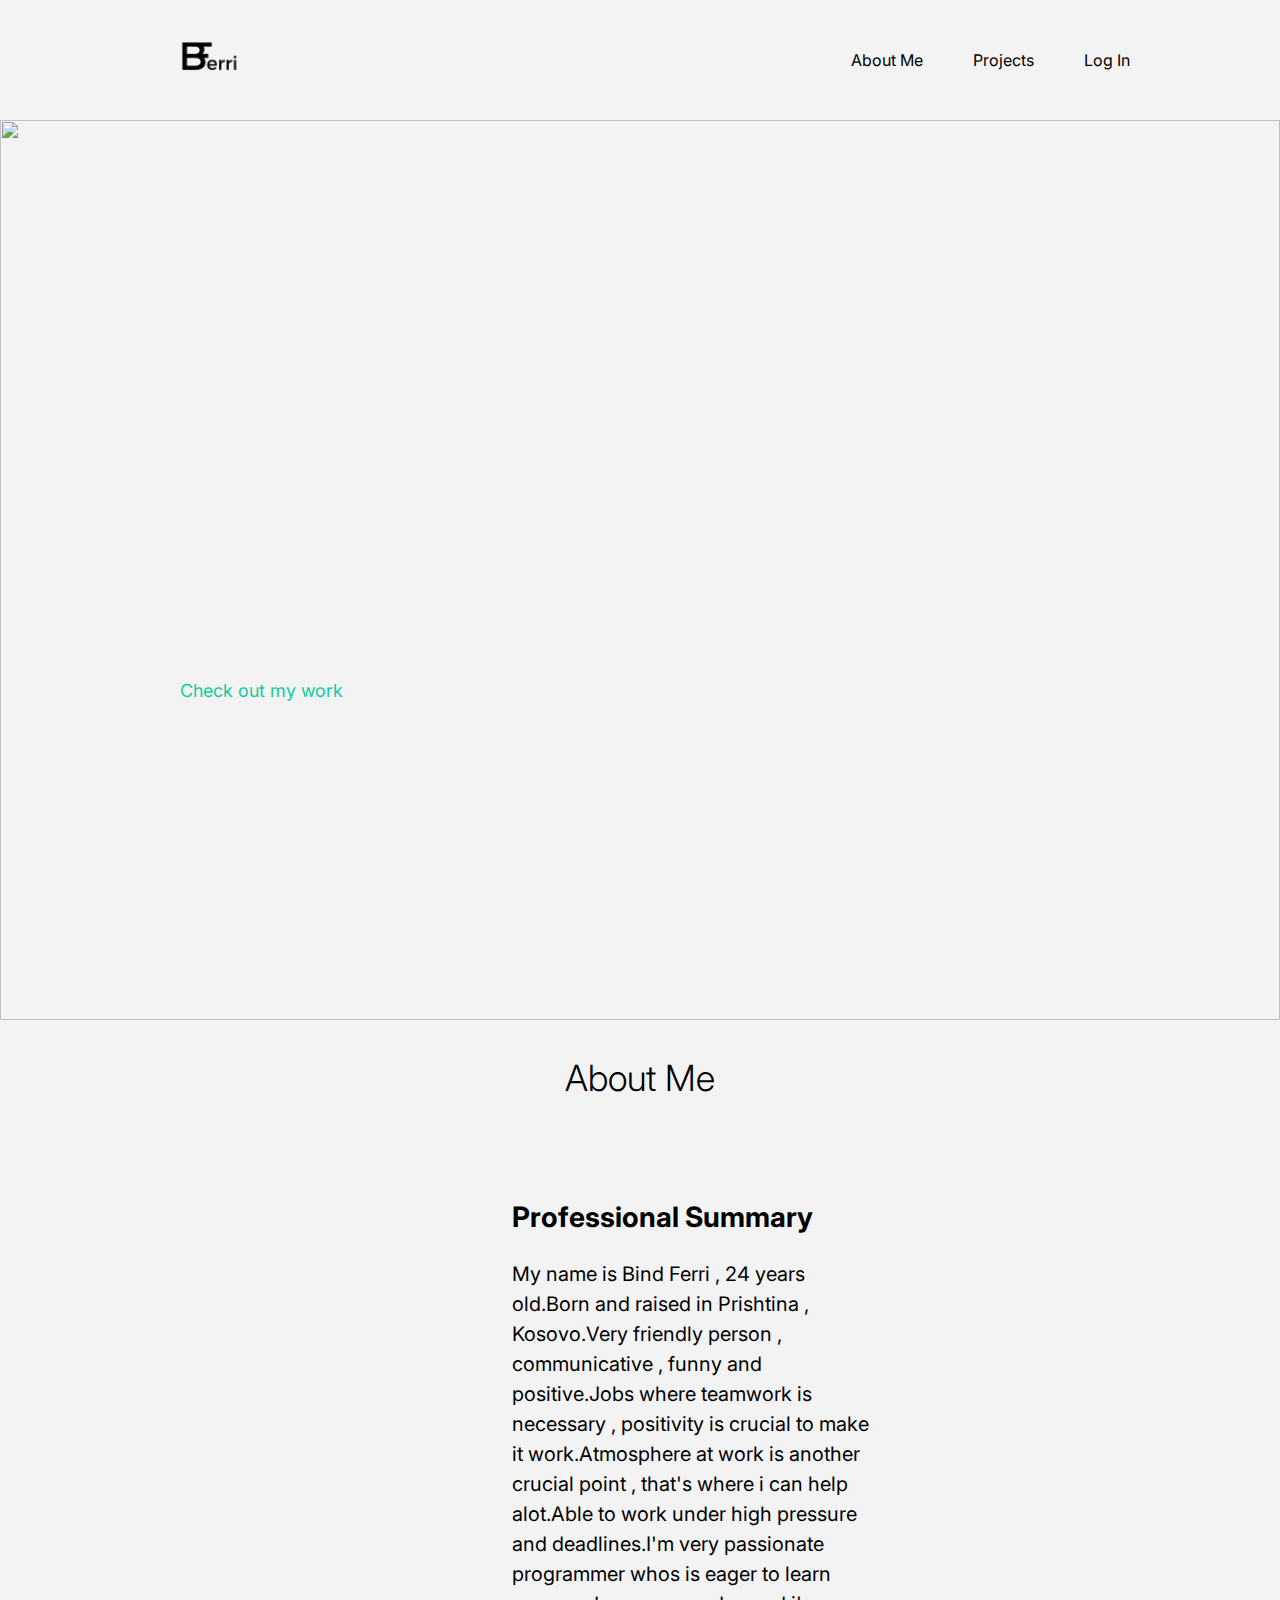
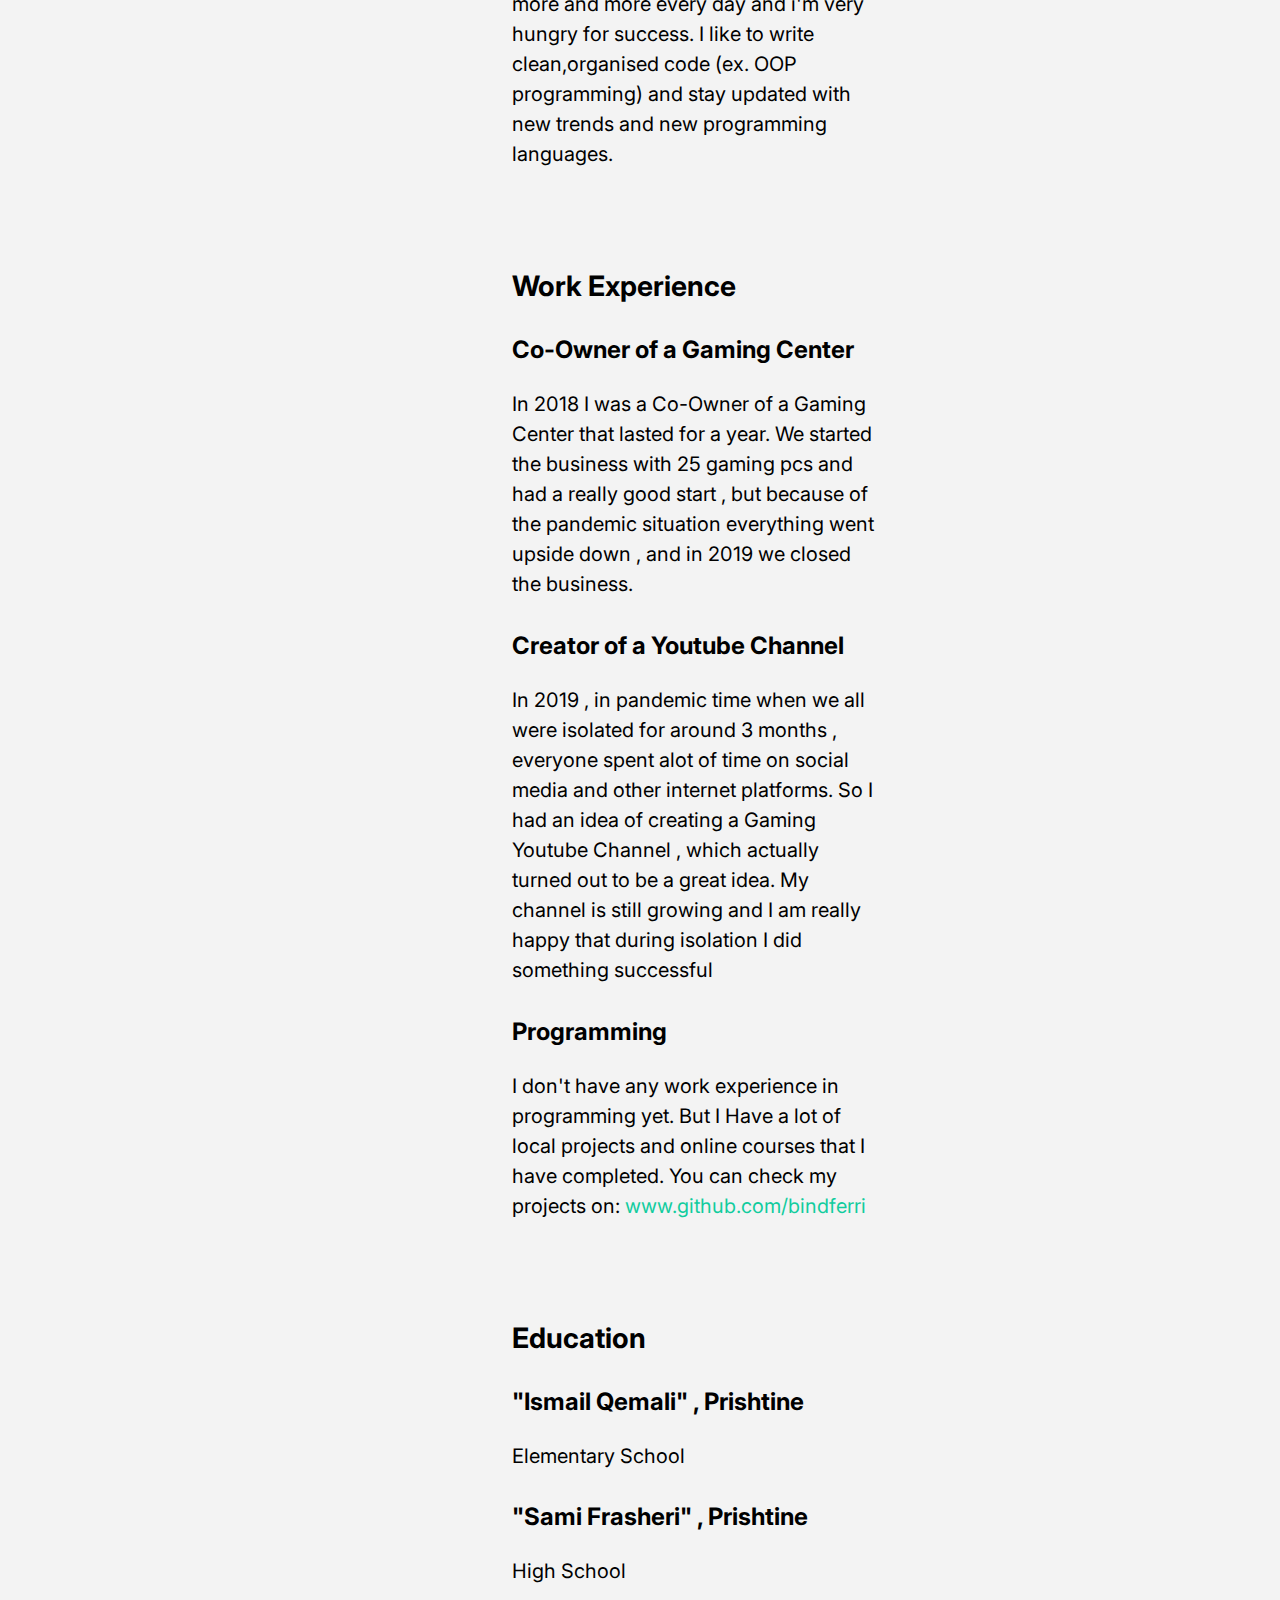
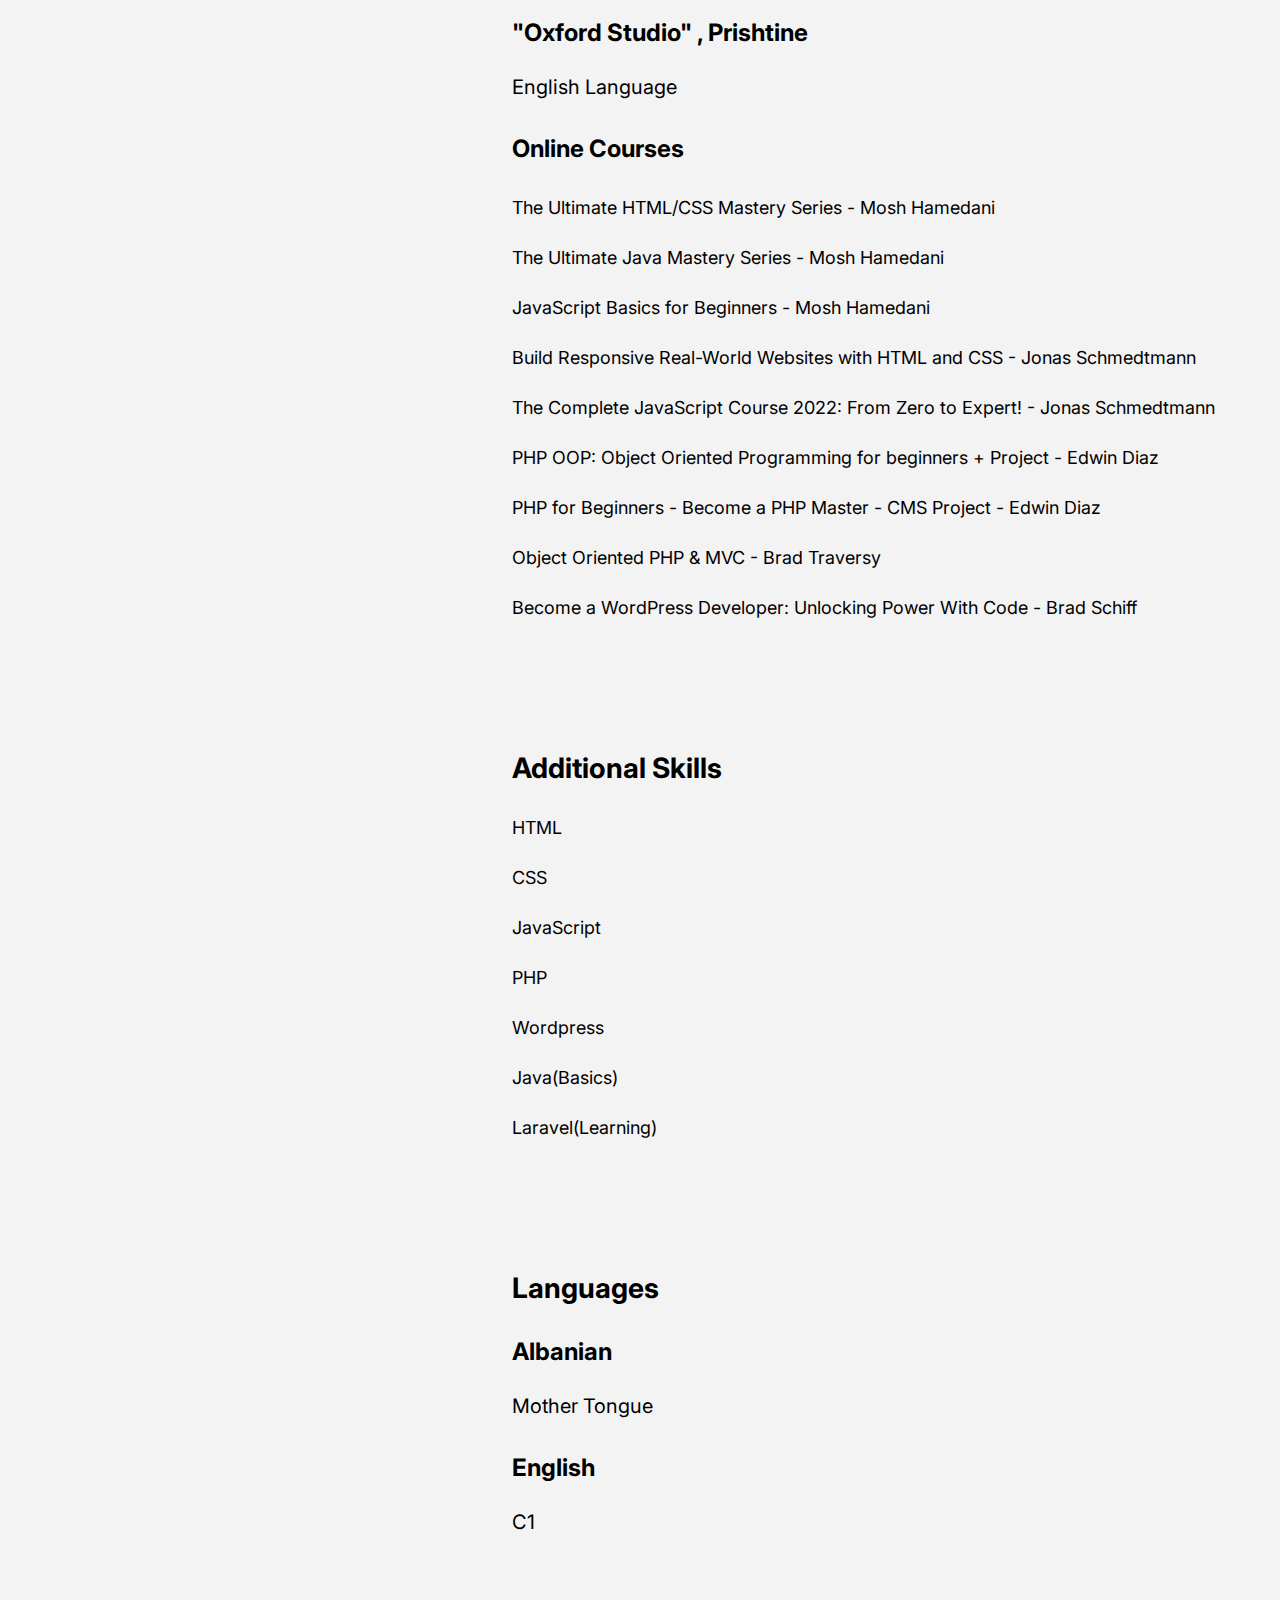
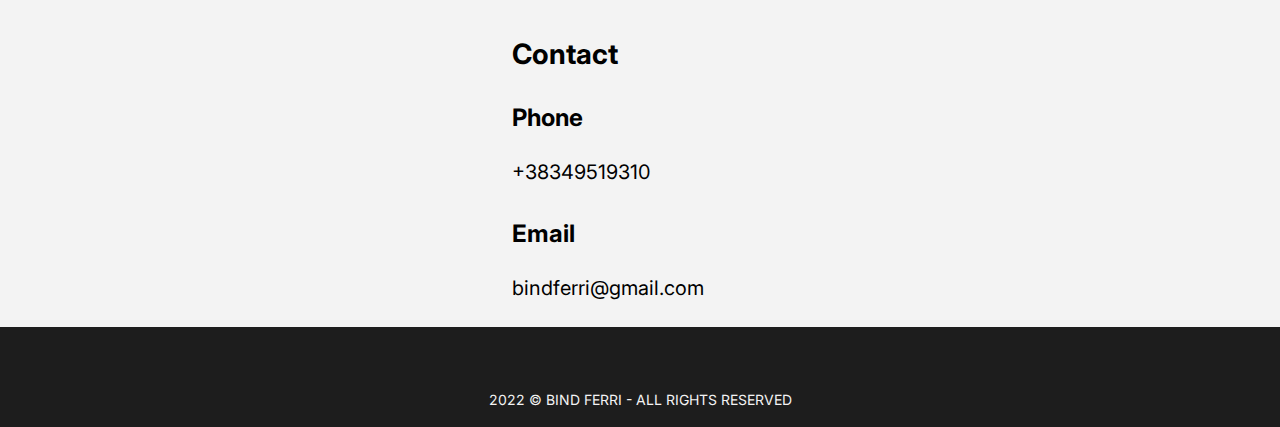
==== index.html @ 343f596b "Footer Commit" ====
<!doctype html>
<html lang="en">
<head>
    <meta charset="UTF-8">
    <meta name="viewport"
          content="width=device-width, user-scalable=no, initial-scale=1.0, maximum-scale=1.0, minimum-scale=1.0">
    <meta http-equiv="X-UA-Compatible" content="ie=edge">
    <title>Bind Ferri - Minimalist Portfolio</title>
    <link href="https://fonts.googleapis.com/css2?family=Inter:wght@400;600;700&display=swap" rel="stylesheet">
    <link rel="stylesheet" href="css/style.css">
</head>
<body>

<header>
    <nav class="navbar">
        <img src="img/logo-2.png" alt="">
        <ul class="navbar__menu">
            <li><a href="#about-me">About Me</a></li>
            <li><a href="">Projects</a></li>
            <li><a href="">Log In</a></li>
        </ul>
    </nav>
</header>

<section class="hero">
    <picture class="hero__picture">
        <source type="image/webp" srcset="img/hero.webp">
        <source type="image/jpg" srcset="img/hero.jpg">
        <img src="img/hero.jpg" alt="">
    </picture>
    <div class="hero__text">
        <h1>Hello! I'm Bind Ferri <br> This is my portfolio</h1>
        <a href="#" class="hero__link">Check out my work</a>
    </div>
</section>

<section class="about-me" id="about-me">
    <h2 class="section__header">About Me</h2>
    <div class="about-me__content">
        <div class="about-me__content--img">
            <img src="img/resume.png" alt="">
        </div>
        <div class="about-me__content--text">
            <h3>Professional Summary</h3>
            <p>My name is Bind Ferri , 24 years old.Born and raised in Prishtina ,
                Kosovo.Very friendly person , communicative , funny and positive.Jobs
                where teamwork is necessary , positivity is crucial to make it
                work.Atmosphere at work is another crucial point , that's where i can help
                alot.Able to work under high pressure and deadlines.I'm very passionate
                programmer whos is eager to learn more and more every day and i'm very
                hungry for success. I like to write clean,organised code (ex. OOP
                programming) and stay updated with new trends and new programming
                languages.</p>
        </div>
    </div>

    <div class="about-me__content">
        <div class="about-me__content--img">
            <img src="img/briefcase.png" alt="">
        </div>
        <div class="about-me__content--text">
            <h3>Work Experience</h3>
            <h4>Co-Owner of a Gaming Center</h4>
            <p>
                In 2018 I was a Co-Owner of a Gaming Center that lasted for a year.
                We started the business with 25 gaming pcs and had a really good start ,
                but because of the pandemic situation everything went upside down , and
                in 2019 we closed the business.
            </p>
            <h4>Creator of a Youtube Channel</h4>
            <p>
                In 2019 , in pandemic time when we all were isolated for around 3 months ,
                everyone spent alot of time on social media and other internet platforms. So
                I had an idea of creating a Gaming Youtube Channel , which actually turned
                out to be a great idea. My channel is still growing and I am really happy that
                during isolation I did something successful
                </p>
            <h4>Programming</h4>
            <p>
                I don't have any work experience in programming yet. But I Have a lot of
                local projects and online courses that I have completed.
                You can check my projects on: <a href="https://github.com/bindferri" target="_blank"><span class="github">www.github.com/bindferri</span></a></p>
        </div>
    </div>

    <div class="about-me__content">
        <div class="about-me__content--img">
            <img src="img/graduation-cap.png" alt="">
        </div>
        <div class="about-me__content--text">
            <h3>Education</h3>
            <h4>"Ismail Qemali" , Prishtine</h4>
            <p>
                Elementary School
            </p>
            <h4>"Sami Frasheri" , Prishtine</h4>
            <p>
                High School
                </p>
            <h4>"Oxford Studio" , Prishtine</h4>
            <p>
                English Language</p>
            <h4>Online Courses</h4>
            <ul class="about-me__content--list">
                <li>The Ultimate HTML/CSS Mastery Series - Mosh Hamedani</li>
                <li>The Ultimate Java Mastery Series - Mosh Hamedani</li>
                <li>JavaScript Basics for Beginners - Mosh Hamedani</li>
                <li>Build Responsive Real-World Websites with HTML and CSS - Jonas
                Schmedtmann</li>
                <li>The Complete JavaScript Course 2022: From Zero to Expert! - Jonas
                Schmedtmann</li>
                <li>PHP OOP: Object Oriented Programming for beginners + Project - Edwin
                Diaz</li>
                <li>PHP for Beginners - Become a PHP Master - CMS Project - Edwin Diaz</li>
                <li>Object Oriented PHP & MVC - Brad Traversy</li>
                <li>Become a WordPress Developer: Unlocking Power With Code - Brad Schiff</li>
            </ul>
        </div>
    </div>

    <div class="about-me__content">
        <div class="about-me__content--img">
            <img src="img/skill.png" alt="">
        </div>
        <div class="about-me__content--text">
            <h3>Additional Skills</h3>
            <ul class="about-me__content--list">
                <li>HTML</li>
                <li>CSS</li>
                <li>JavaScript</li>
                <li>PHP</li>
                <li>Wordpress</li>
                <li>Java(Basics)</li>
                <li>Laravel(Learning)</li>
            </ul>
        </div>
    </div>

    <div class="about-me__content">
        <div class="about-me__content--img">
            <img src="img/language.png" alt="">
        </div>
        <div class="about-me__content--text">
            <h3>Languages</h3>
            <h4>Albanian</h4>
            <p>Mother Tongue</p>
            <h4>English</h4>
            <p>C1</p>
        </div>
    </div>

    <div class="about-me__content">
        <div class="about-me__content--img">
            <img src="img/contact-mail.png" alt="">
        </div>
        <div class="about-me__content--text">
            <h3>Contact</h3>
            <h4>Phone</h4>
            <p>+38349519310</p>
            <h4>Email</h4>
            <p>bindferri@gmail.com</p>
        </div>
    </div>
</section>

<footer class="footer">
    <div class="footer__social-media">
        <ul class="navbar__menu center">
            <li><a href="https://www.facebook.com/brindiii/"><img src="img/facebook.png" alt=""></a></li>
            <li><a href="https://www.instagram.com/bindferri/"><img src="img/instagram.png" alt=""></a></li>
            <li><a href="https://github.com/bindferri"><img src="img/github.png" alt=""></a></li>
        </ul>
    </div>
    <div>
        <p class="footer__content">2022 &copy; BIND FERRI - ALL RIGHTS RESERVED</p>
    </div>
</footer>

</body>
</html>
---- css/style.css ----
html{
    font-size: 10px;
    scroll-behavior: smooth;
}

* , *::after , *::before{
    box-sizing: border-box;
}

body{
    font-family: Inter , Arial, Helvetica, sans-serif;
    font-size: 2.4rem;
    margin: 0;
    background-color: #f3f3f3;
}

a{
    text-decoration: none;
    color: #000;
}

/* NAVBAR */
.navbar{
    display: flex;
    flex-wrap: wrap;
    justify-content: space-between;
    padding: 0 15rem;
}

.navbar__menu{
    display: flex;
    list-style: none;
    align-self: center;
}

.navbar__menu li{
    margin-left: 5rem;
    color: black;
    font-size: 1.6rem;
    /*background-color: red;*/
}

.navbar__menu li:hover{
    transform: translateY(-0.3rem);
    transition: transform 0.5s;
}

.navbar > img{
    height: 12rem;
}

/* HERO */

.hero__picture > img{
    height: 100vh;
    width: 100%;
}

.hero__text{
    position: absolute;
    top: 50rem;
    left: 18rem;
    line-height: 5rem;
    color: #f3f3f3;
}

.hero__link{
    color: rgb(17, 204, 158);
    font-size: 1.8rem;
}

.hero__link:hover{
    border-bottom: 1px rgb(17, 204, 158) solid;
}

/* About Me */

.section__header{
    display: flex;
    justify-content: center;
    font-weight: 300;
}

.about-me__content{
    margin-top: 10rem;
    display: grid;
    grid-template-columns: 40% 60%;
}

.about-me__content--img{
    padding-left: 25rem;
    margin-top: 9rem;
}

.about-me__content--text > p{
    margin: 2.5rem 40rem 0 0;
    font-size: 2rem;
    line-height: 3rem;
}

.about-me__content--text > h3{
    margin: 0;
}

.about-me__content--text > h4{
    margin-bottom: 2rem;
}

.github{
    color: rgb(17, 204, 158);
}

.github:hover{
    color: rgb(17, 204, 158);
}

.about-me__content--list{
    list-style: none;
    padding: 0;
    font-size: 1.8rem;
    line-height: 5rem;
}

.footer{
    height: 10rem;
    background-color: rgb(29, 29, 29) ;
}

.footer__content{
    color: #f3f3f3;
    font-size: 1.4rem;
    display: flex;
    justify-content: center;
    align-items: center;
}

.center{
    justify-content: center;
    padding-left: 0;
}

.center > li{
    margin: 0;
    padding: 1rem;
}
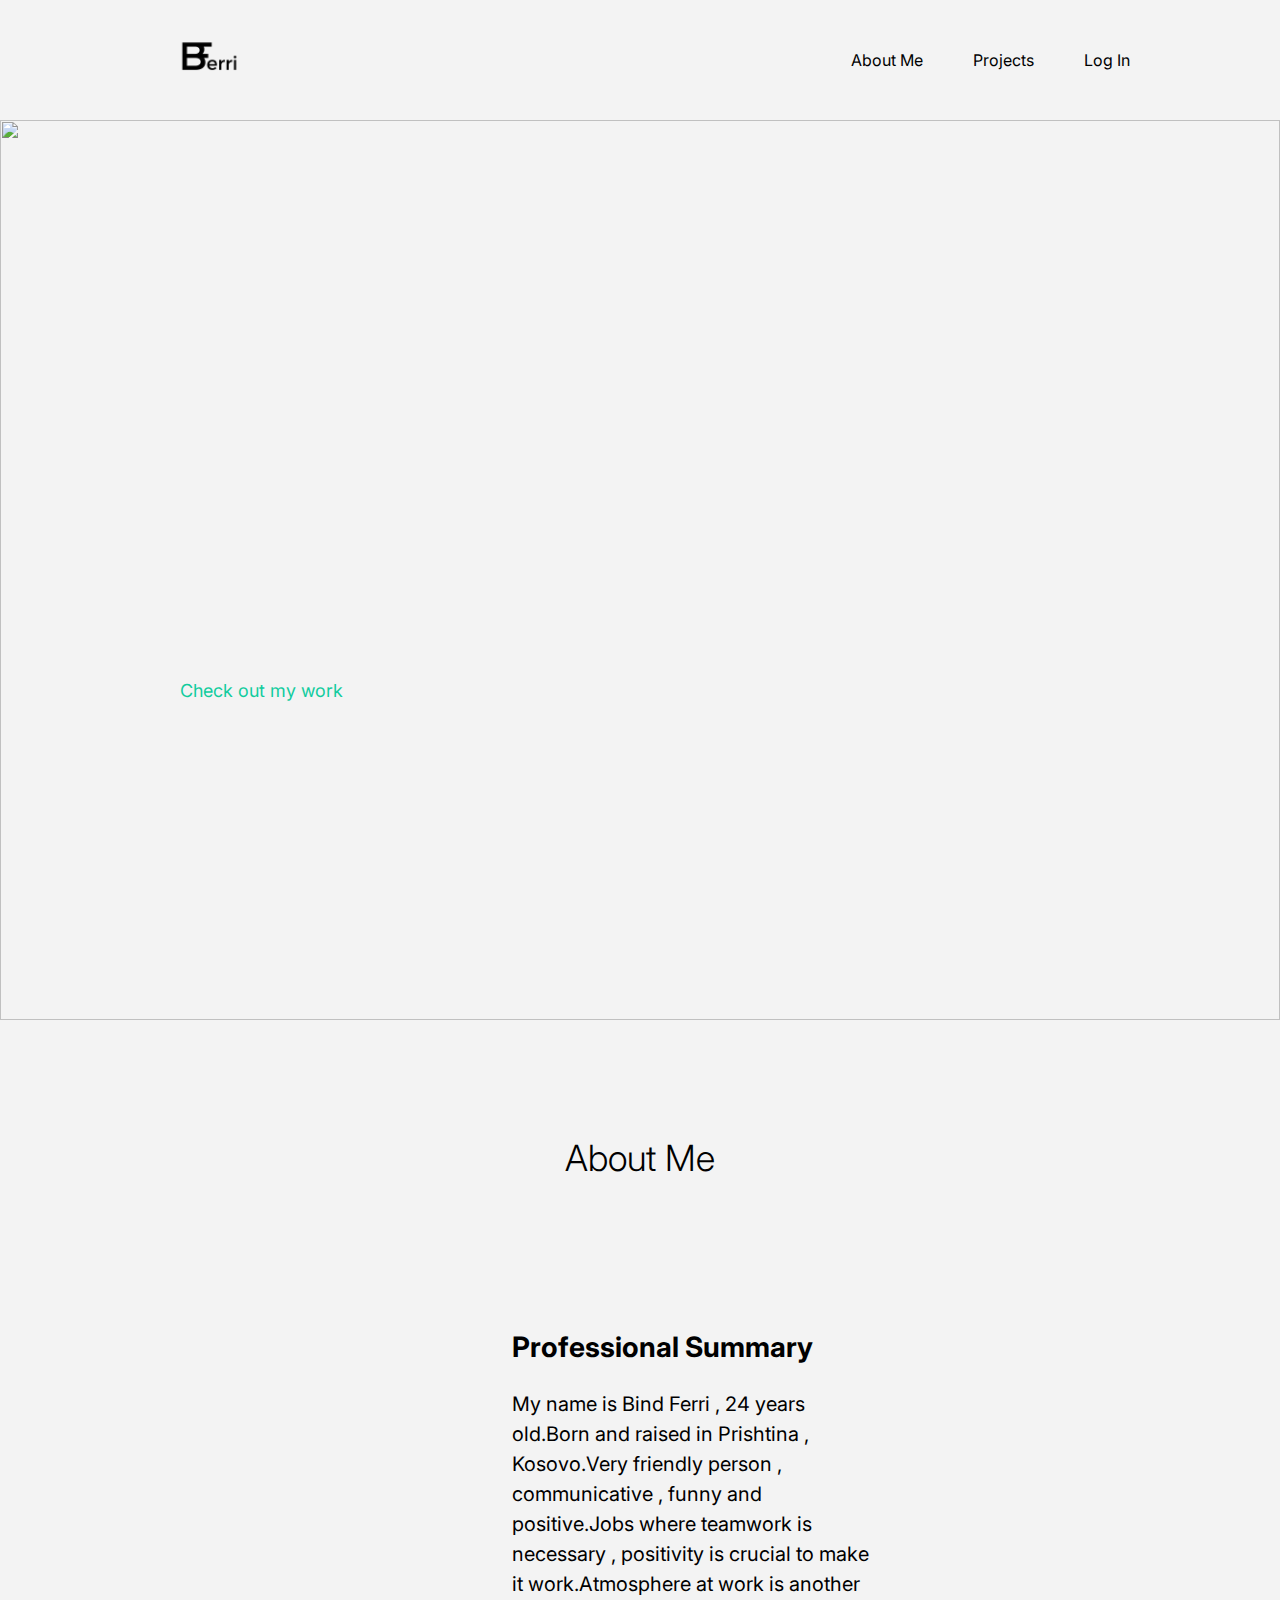
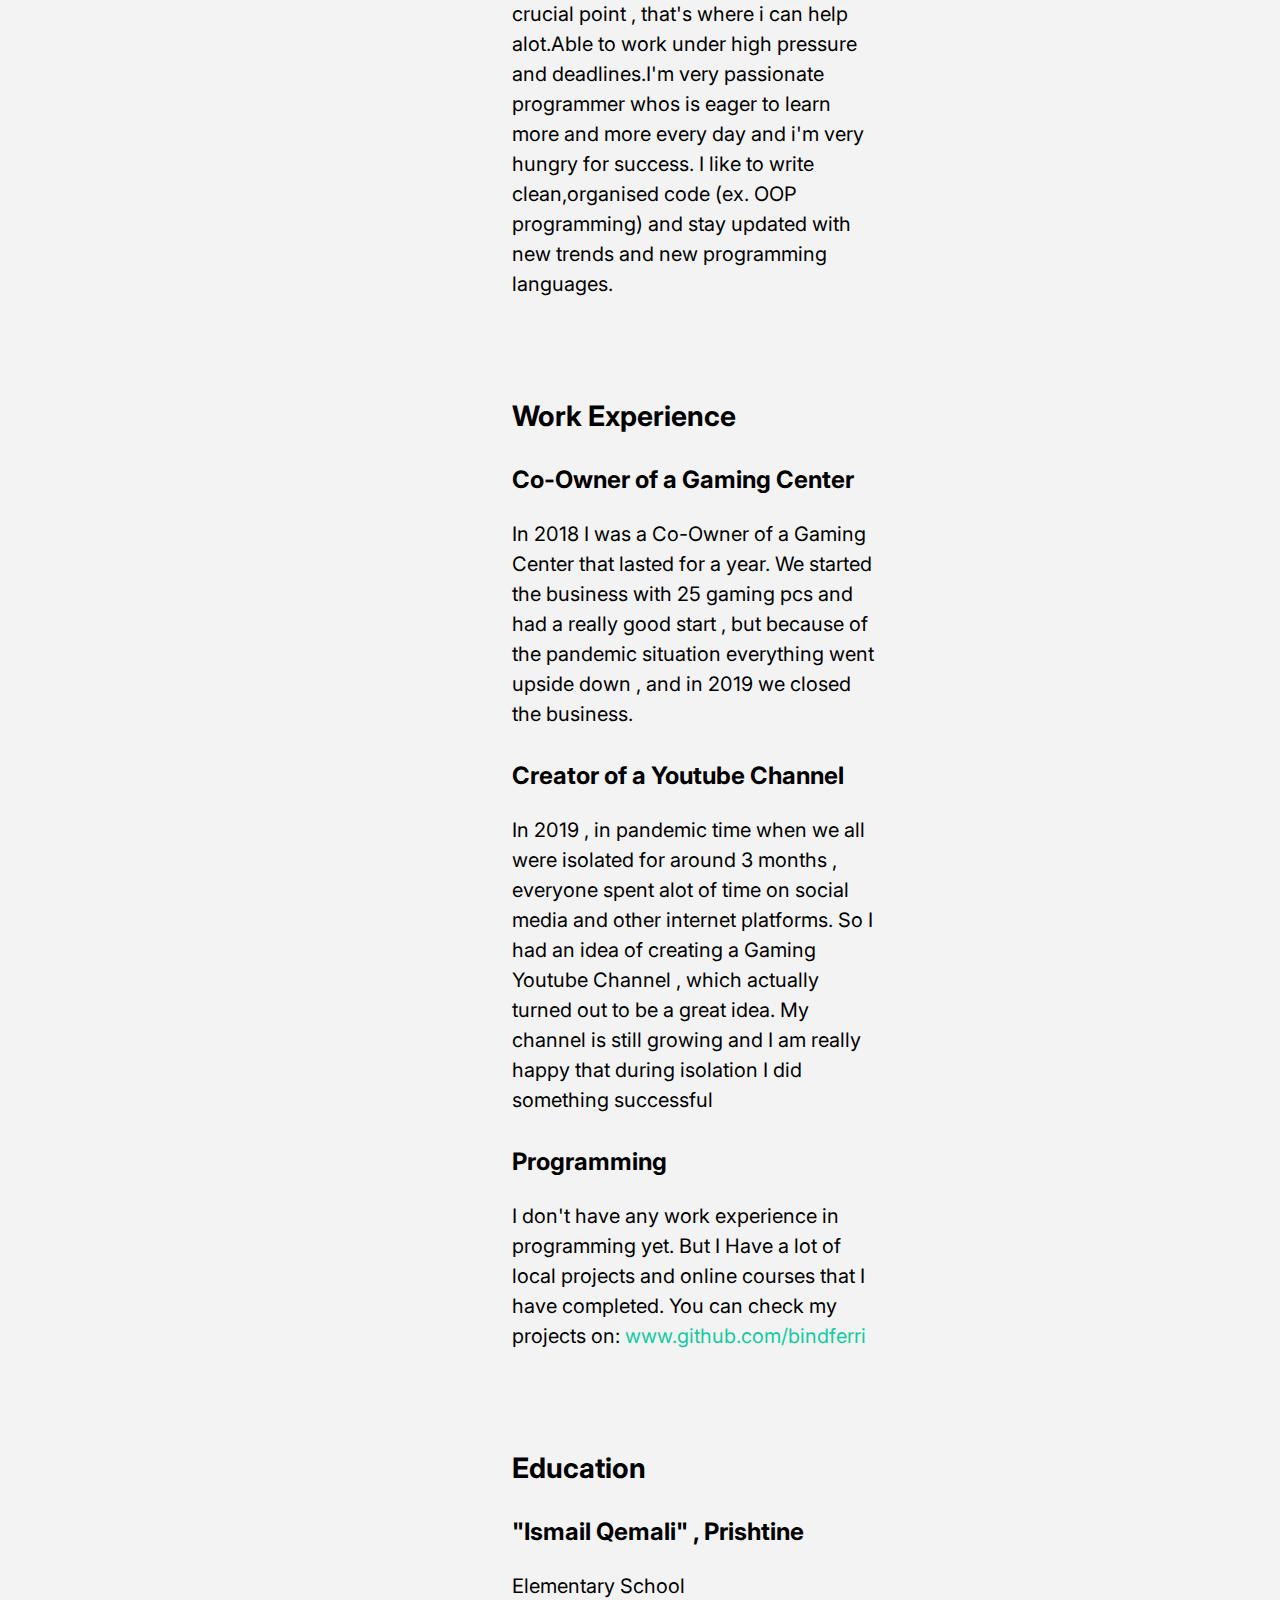
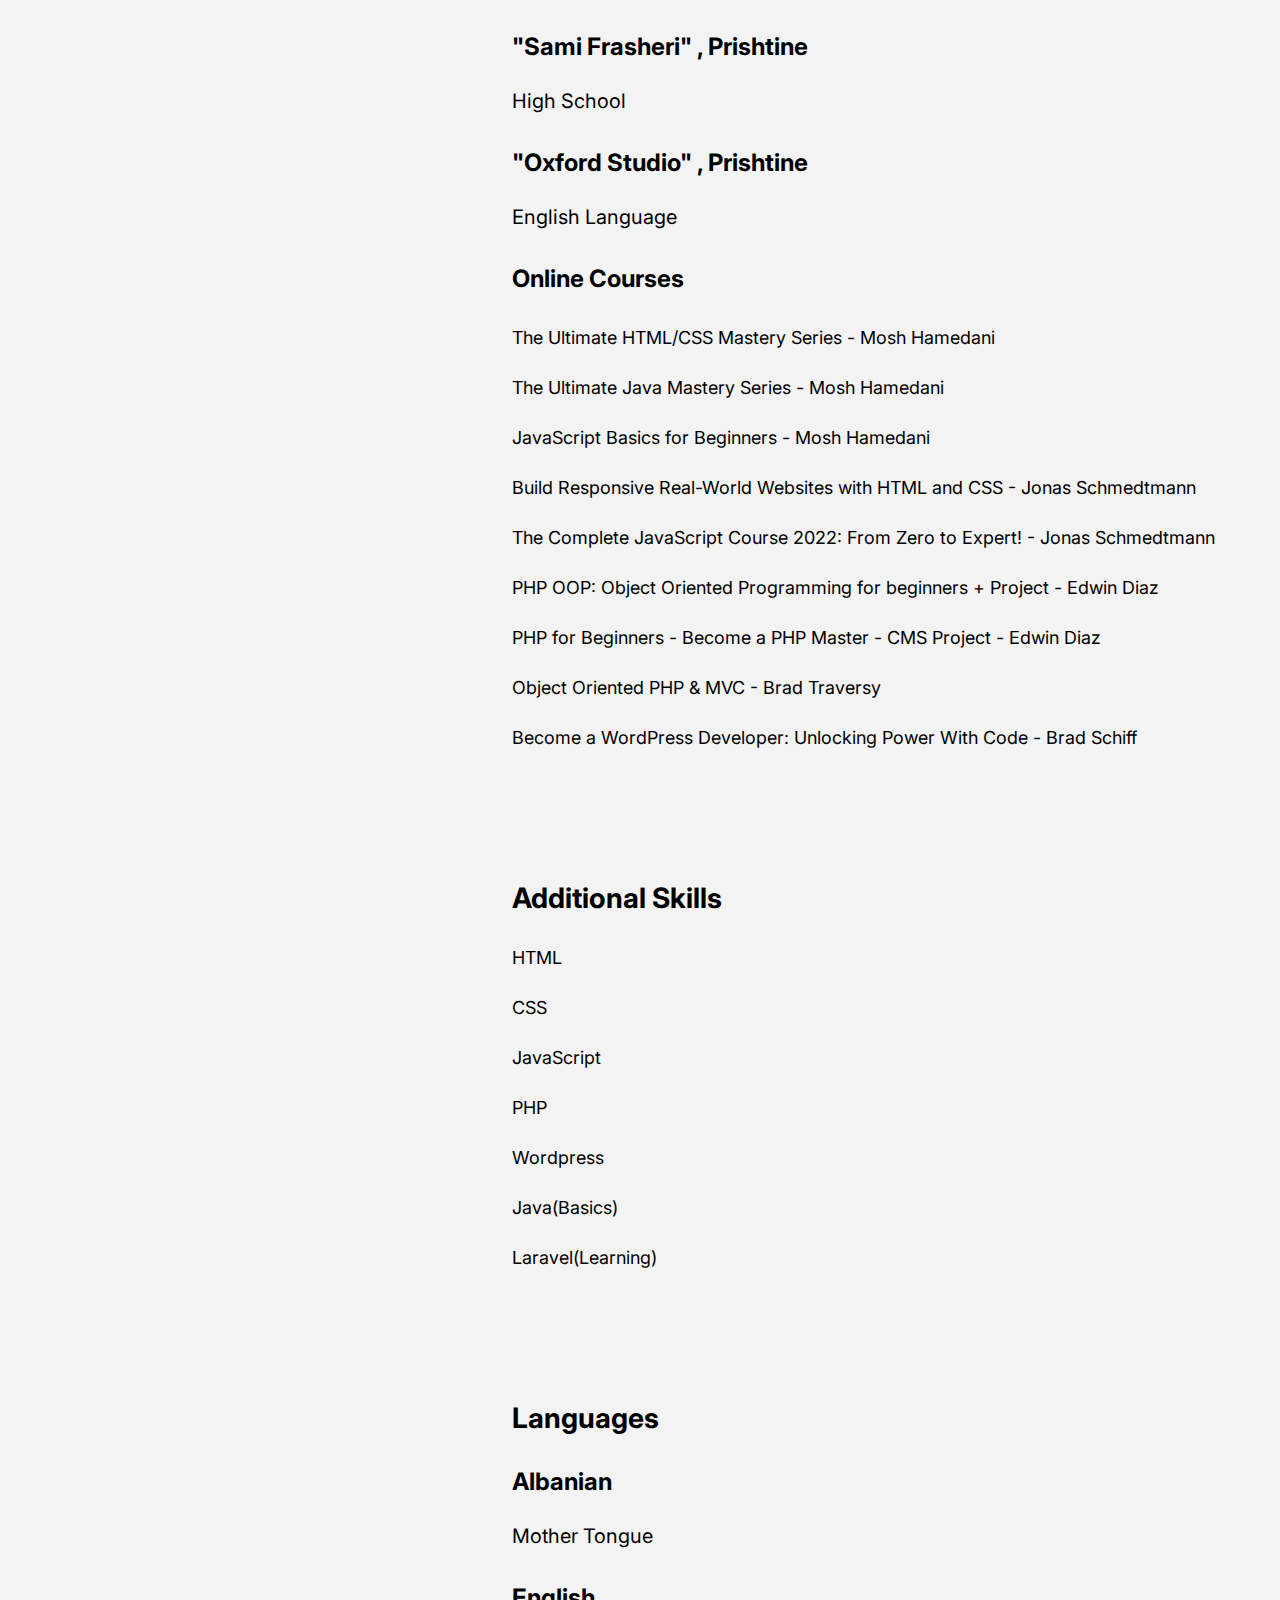
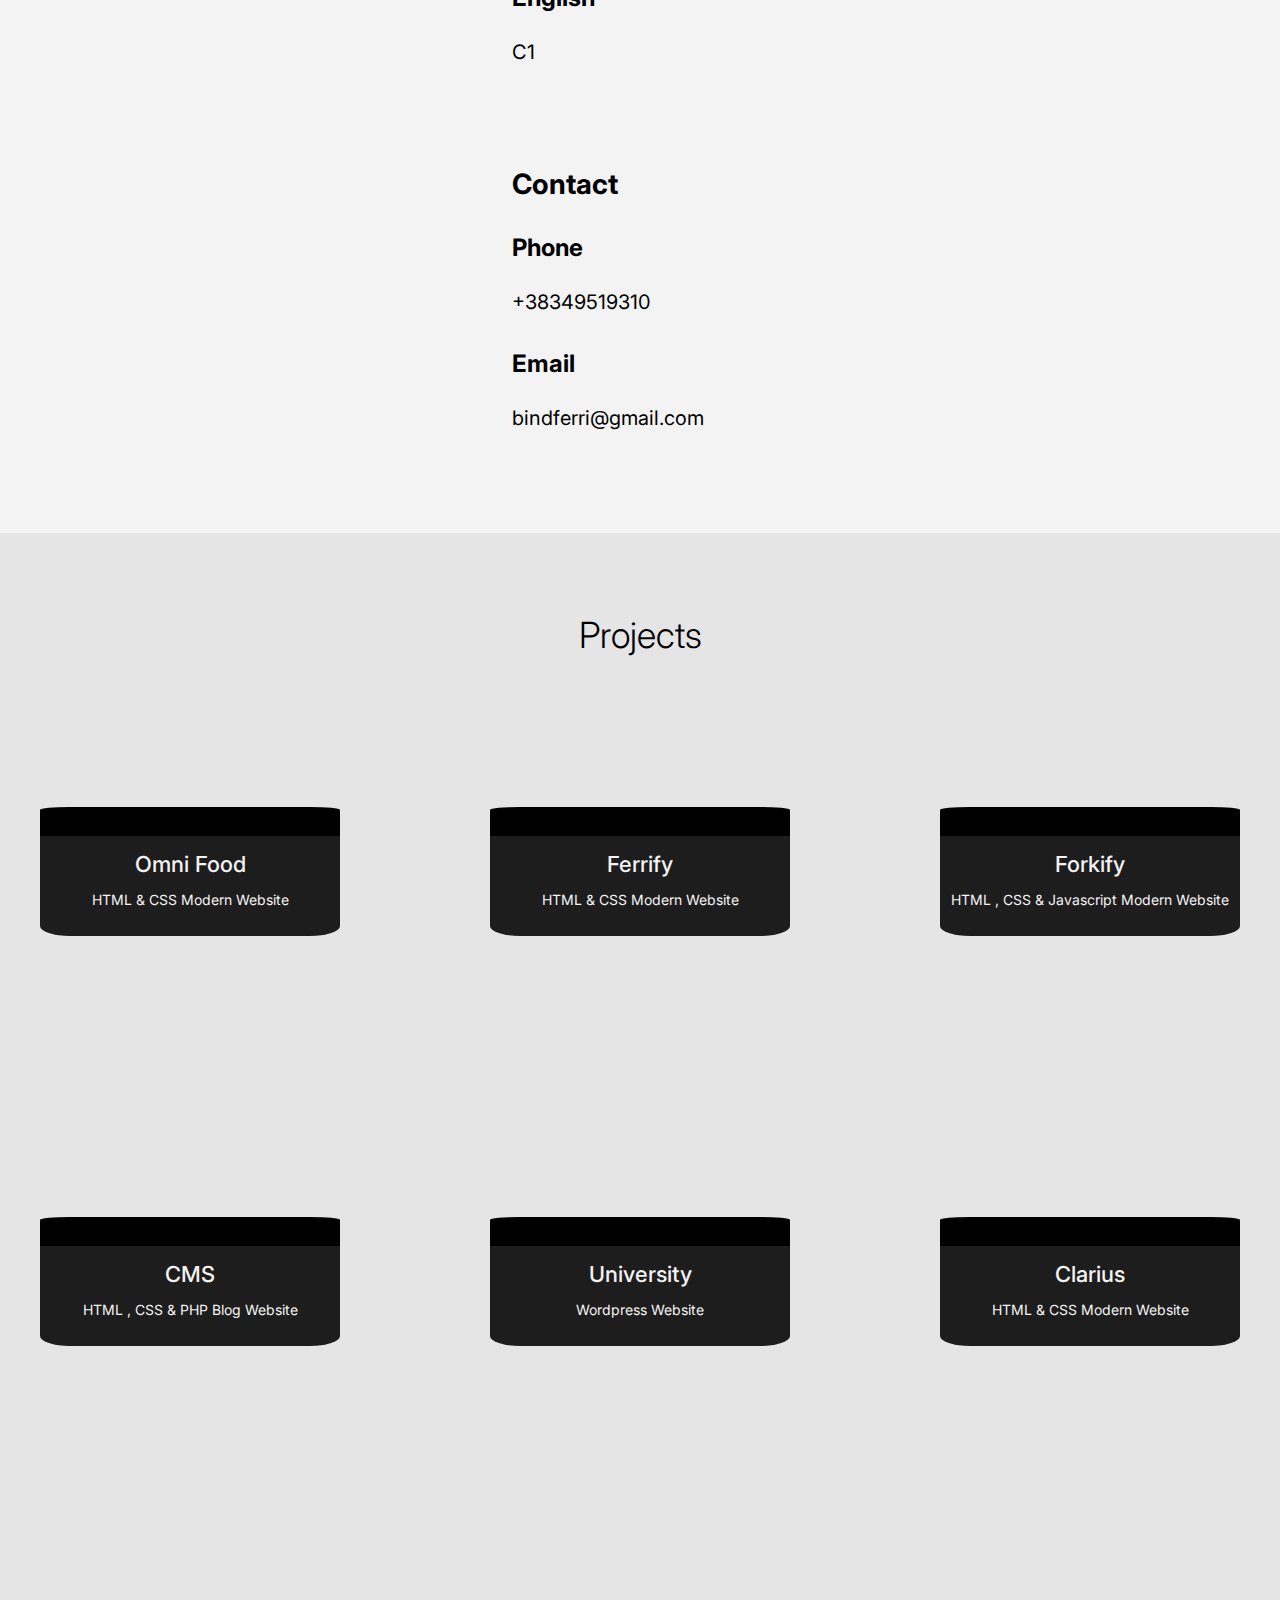
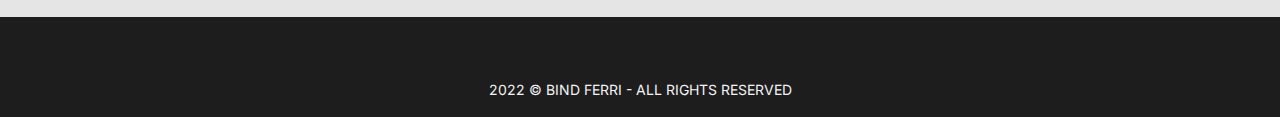
==== commit 2cc6e571: "Projects Section Commit" ====
--- a/index.html
+++ b/index.html
@@ -16,7 +16,7 @@
         <img src="img/logo-2.png" alt="">
         <ul class="navbar__menu">
             <li><a href="#about-me">About Me</a></li>
-            <li><a href="">Projects</a></li>
+            <li><a href="#projects">Projects</a></li>
             <li><a href="">Log In</a></li>
         </ul>
     </nav>
@@ -30,7 +30,7 @@
     </picture>
     <div class="hero__text">
         <h1>Hello! I'm Bind Ferri <br> This is my portfolio</h1>
-        <a href="#" class="hero__link">Check out my work</a>
+        <a href="#projects" class="hero__link">Check out my work</a>
     </div>
 </section>
 
@@ -163,6 +163,69 @@
     </div>
 </section>
 
+<section class="projects" id="projects">
+    <h2 class="section__header">Projects</h2>
+    <div class="projects__content">
+    <div class="card">
+        <div class="card__img">
+            <img src="img/logo-white.png" alt="">
+        </div>
+        <div class="card__excerpt">
+            <h4><a href="#">Omni Food</a></h4>
+            <p>HTML & CSS Modern Website</p>
+        </div>
+    </div>
+    <div class="card">
+        <div class="card__img">
+            <img src="img/logo-ferrify.svg" alt="">
+        </div>
+        <div class="card__excerpt">
+            <h4><a href="#">Ferrify</a></h4>
+            <p>HTML & CSS Modern Website</p>
+        </div>
+    </div>
+    <div class="card">
+        <div class="card__img">
+            <img src="img/favicon.png" alt="">
+        </div>
+        <div class="card__excerpt">
+            <h4><a href="#">Forkify</a></h4>
+            <p>HTML , CSS & Javascript Modern Website</p>
+        </div>
+    </div>
+
+    </div>
+    <div class="projects__content">
+    <div class="card">
+        <div class="card__img">
+            <img src="img/php.png" alt="">
+        </div>
+        <div class="card__excerpt">
+            <h4><a href="#">CMS</a></h4>
+            <p>HTML , CSS & PHP Blog Website</p>
+        </div>
+    </div>
+    <div class="card">
+        <div class="card__img">
+            <img src="img/wordpress.png" alt="">
+        </div>
+        <div class="card__excerpt">
+            <h4><a href="#">University</a></h4>
+            <p>Wordpress Website</p>
+        </div>
+    </div>
+    <div class="card">
+        <div class="card__img">
+            <img src="img/Text.png" alt="">
+        </div>
+        <div class="card__excerpt">
+            <h4><a href="#">Clarius</a></h4>
+            <p>HTML & CSS Modern Website</p>
+        </div>
+    </div>
+    </div>
+</section>
+
 <footer class="footer">
     <div class="footer__social-media">
         <ul class="navbar__menu center">
--- a/css/style.css
+++ b/css/style.css
@@ -121,6 +121,8 @@
     line-height: 5rem;
 }
 
+/* Footer */
+
 .footer{
     height: 10rem;
     background-color: rgb(29, 29, 29) ;
@@ -137,9 +139,74 @@
 .center{
     justify-content: center;
     padding-left: 0;
+    margin-top: 0;
 }
 
 .center > li{
     margin: 0;
     padding: 1rem;
 }
+
+/* PROJECTS */
+
+.projects{
+    margin-top: 10rem;
+
+    background-color: rgb(229, 229, 229);
+}
+
+.section__header{
+    padding-top: 8rem;
+    margin-bottom: 15rem;
+}
+
+.projects__content{
+    margin-top: 1rem;
+    display: grid;
+    grid-template-columns: auto auto auto;
+    justify-content: center;
+    grid-gap: 15rem;
+}
+
+.card{
+    height: 30rem;
+    width: 30rem;
+    margin-bottom: 10rem;
+}
+
+.card__img{
+    text-align: center;
+    background-color: #000000;
+    border-top-left-radius: 10%;
+    border-top-right-radius: 10%;
+}
+
+.card__img > img{
+    height: 20rem;
+    max-width: 100%;
+}
+
+.card__excerpt{
+    text-align: center;
+}
+
+.card__excerpt{
+    border-bottom-left-radius: 10%;
+    border-bottom-right-radius: 10%;
+    height: 10rem;
+    background-color: rgb(29, 29, 29);
+}
+
+.card__excerpt > h4,.card__excerpt a{
+    margin: 0;
+    font-weight: 500;
+    font-size: 2.2rem;
+    color: #f3f3f3;
+    padding-top: 1.5rem;
+}
+
+.card__excerpt p{
+    color: #f3f3f3;
+    font-size: 1.4rem;
+}
+
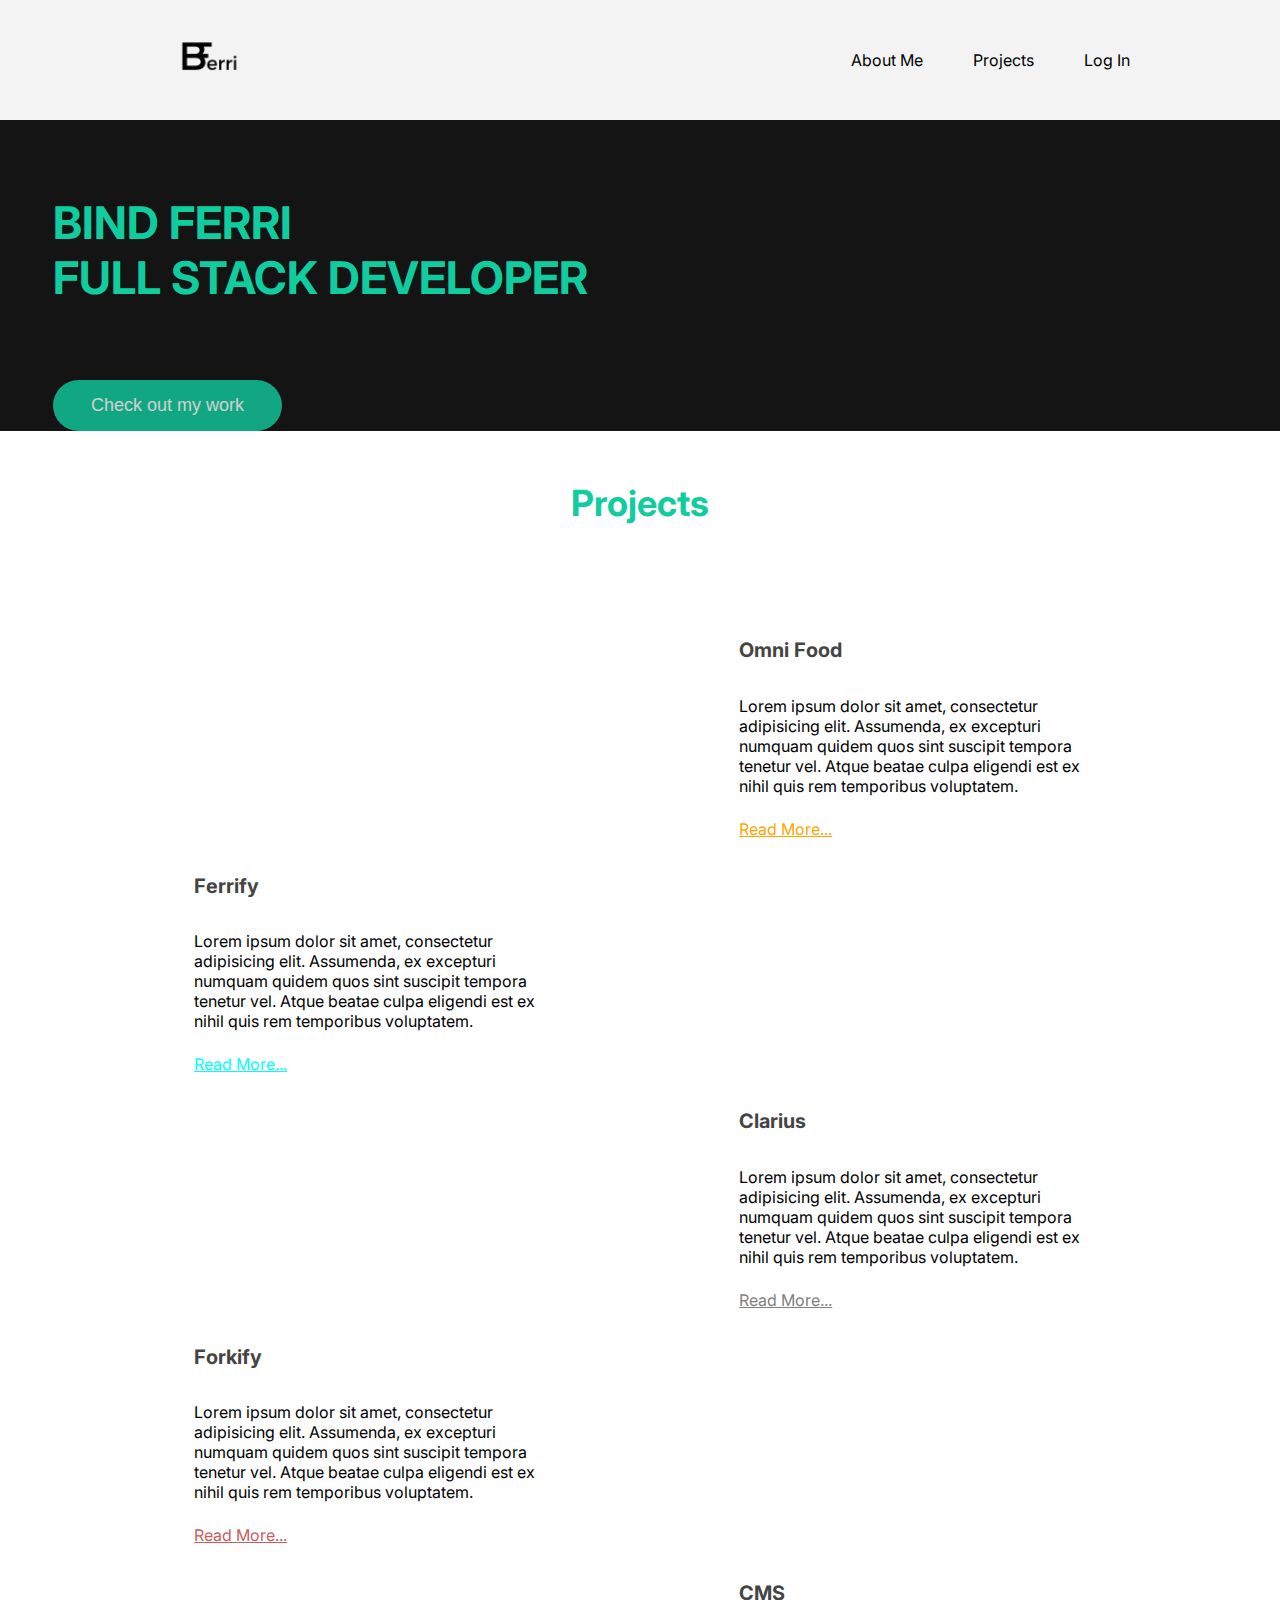
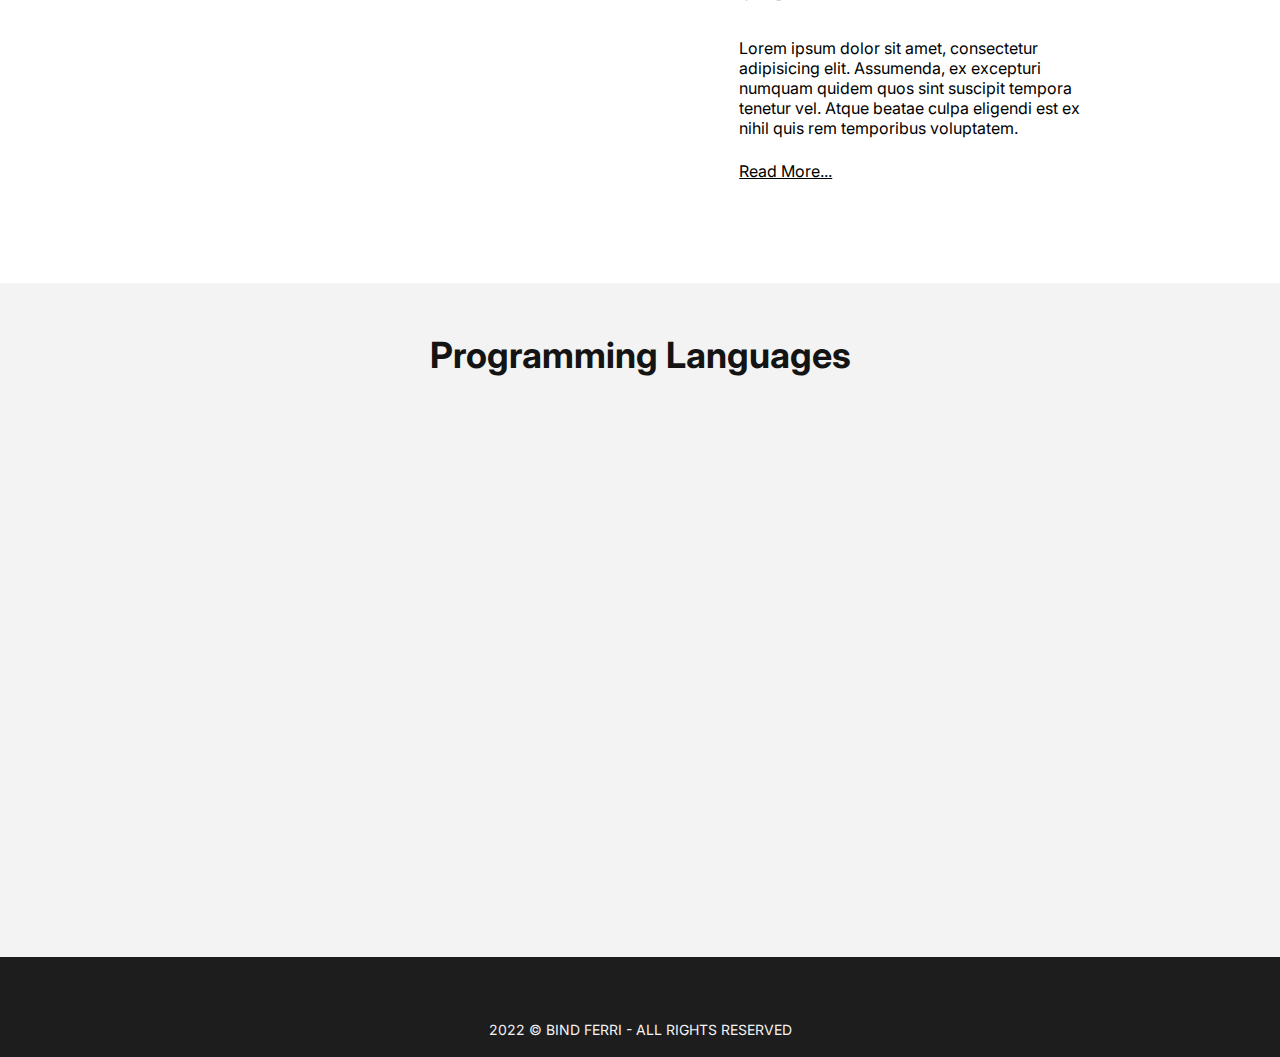
==== commit cc872753: "Improvements in Hero and sections" ====
--- a/index.html
+++ b/index.html
@@ -17,214 +17,88 @@
         <ul class="navbar__menu">
             <li><a href="#about-me">About Me</a></li>
             <li><a href="#projects">Projects</a></li>
-            <li><a href="">Log In</a></li>
+            <li><a class="open-overlay" href="">Log In</a></li>
         </ul>
     </nav>
 </header>
 
+
 <section class="hero">
+    <div class="hero__text">
+        <h5 class="hero__text--heading">BIND FERRI <br> FULL STACK DEVELOPER</h5>
+        <a href="#projects"><button class="btn hero__link">Check out my work</button></a>
+    </div>
     <picture class="hero__picture">
-        <source type="image/webp" srcset="img/hero.webp">
-        <source type="image/jpg" srcset="img/hero.jpg">
-        <img src="img/hero.jpg" alt="">
+        <!--        <source type="image/webp" srcset="img/hero.webp">-->
+        <!--        <source type="image/jpg" srcset="img/hero.jpg">-->
+        <img class="hero__img" src="img/bindferritransparent.png" alt="">
     </picture>
-    <div class="hero__text">
-        <h1>Hello! I'm Bind Ferri <br> This is my portfolio</h1>
-        <a href="#projects" class="hero__link">Check out my work</a>
+</section>
+
+<section class="projects1" id="projects">
+    <h2 class="projects1__header">Projects</h2>
+    <div class="projects2">
+    <img class="projects2__img" src="img/omnifood.png" alt="">
+    <div class="projects2__content">
+        <h5 class="projects__heading">Omni Food</h5>
+        <p><span>Lorem ipsum dolor sit amet, consectetur adipisicing elit. Assumenda, ex excepturi numquam quidem quos sint suscipit tempora tenetur vel. Atque beatae culpa eligendi est ex nihil quis rem temporibus voluptatem.</span></p>
+        <a href="#" class="orange">Read More...</a>
+    </div>
+    </div>
+
+    <div class="projects2">
+    <div class="projects2__content">
+        <h5 class="projects__heading">Ferrify</h5>
+        <p><span>Lorem ipsum dolor sit amet, consectetur adipisicing elit. Assumenda, ex excepturi numquam quidem quos sint suscipit tempora tenetur vel. Atque beatae culpa eligendi est ex nihil quis rem temporibus voluptatem.</span></p>
+
+        <a href="#" class="aqua">Read More...</a>
+    </div>
+    <img class="projects2__img" src="img/ferrify.png" alt="">
+    </div>
+
+    <div class="projects2">
+    <img class="projects2__img" src="img/clarius.png" alt="">
+    <div class="projects2__content">
+        <h5 class="projects__heading">Clarius</h5>
+        <p><span>Lorem ipsum dolor sit amet, consectetur adipisicing elit. Assumenda, ex excepturi numquam quidem quos sint suscipit tempora tenetur vel. Atque beatae culpa eligendi est ex nihil quis rem temporibus voluptatem.</span></p>
+        <a href="#" class="grey">Read More...</a>
+    </div>
+    </div>
+
+    <div class="projects2">
+    <div class="projects2__content">
+        <h5 class="projects__heading">Forkify</h5>
+        <p><span>Lorem ipsum dolor sit amet, consectetur adipisicing elit. Assumenda, ex excepturi numquam quidem quos sint suscipit tempora tenetur vel. Atque beatae culpa eligendi est ex nihil quis rem temporibus voluptatem.</span></p>
+        <a href="#" class="red">Read More...</a>
+    </div>
+    <img class="projects2__img" src="img/forkify.png" alt="">
+    </div>
+
+    <div class="projects2">
+    <img class="projects2__img" src="img/cms.png" alt="">
+    <div class="projects2__content">
+        <h5 class="projects__heading">CMS</h5>
+        <p><span>Lorem ipsum dolor sit amet, consectetur adipisicing elit. Assumenda, ex excepturi numquam quidem quos sint suscipit tempora tenetur vel. Atque beatae culpa eligendi est ex nihil quis rem temporibus voluptatem.</span></p>
+        <a href="#">Read More...</a>
+    </div>
     </div>
 </section>
 
-<section class="about-me" id="about-me">
-    <h2 class="section__header">About Me</h2>
-    <div class="about-me__content">
-        <div class="about-me__content--img">
-            <img src="img/resume.png" alt="">
-        </div>
-        <div class="about-me__content--text">
-            <h3>Professional Summary</h3>
-            <p>My name is Bind Ferri , 24 years old.Born and raised in Prishtina ,
-                Kosovo.Very friendly person , communicative , funny and positive.Jobs
-                where teamwork is necessary , positivity is crucial to make it
-                work.Atmosphere at work is another crucial point , that's where i can help
-                alot.Able to work under high pressure and deadlines.I'm very passionate
-                programmer whos is eager to learn more and more every day and i'm very
-                hungry for success. I like to write clean,organised code (ex. OOP
-                programming) and stay updated with new trends and new programming
-                languages.</p>
-        </div>
+<section class="knowledge" id="about-me">
+    <h2 class="projects1__header knowledge-heading">Programming Languages</h2>
+    
+    <div class="languages">
+        <img src="img/html.png" alt="">
+        <img src="img/css.png" alt="">
+        <img src="img/javascript.png" alt="">
     </div>
-
-    <div class="about-me__content">
-        <div class="about-me__content--img">
-            <img src="img/briefcase.png" alt="">
-        </div>
-        <div class="about-me__content--text">
-            <h3>Work Experience</h3>
-            <h4>Co-Owner of a Gaming Center</h4>
-            <p>
-                In 2018 I was a Co-Owner of a Gaming Center that lasted for a year.
-                We started the business with 25 gaming pcs and had a really good start ,
-                but because of the pandemic situation everything went upside down , and
-                in 2019 we closed the business.
-            </p>
-            <h4>Creator of a Youtube Channel</h4>
-            <p>
-                In 2019 , in pandemic time when we all were isolated for around 3 months ,
-                everyone spent alot of time on social media and other internet platforms. So
-                I had an idea of creating a Gaming Youtube Channel , which actually turned
-                out to be a great idea. My channel is still growing and I am really happy that
-                during isolation I did something successful
-                </p>
-            <h4>Programming</h4>
-            <p>
-                I don't have any work experience in programming yet. But I Have a lot of
-                local projects and online courses that I have completed.
-                You can check my projects on: <a href="https://github.com/bindferri" target="_blank"><span class="github">www.github.com/bindferri</span></a></p>
-        </div>
-    </div>
-
-    <div class="about-me__content">
-        <div class="about-me__content--img">
-            <img src="img/graduation-cap.png" alt="">
-        </div>
-        <div class="about-me__content--text">
-            <h3>Education</h3>
-            <h4>"Ismail Qemali" , Prishtine</h4>
-            <p>
-                Elementary School
-            </p>
-            <h4>"Sami Frasheri" , Prishtine</h4>
-            <p>
-                High School
-                </p>
-            <h4>"Oxford Studio" , Prishtine</h4>
-            <p>
-                English Language</p>
-            <h4>Online Courses</h4>
-            <ul class="about-me__content--list">
-                <li>The Ultimate HTML/CSS Mastery Series - Mosh Hamedani</li>
-                <li>The Ultimate Java Mastery Series - Mosh Hamedani</li>
-                <li>JavaScript Basics for Beginners - Mosh Hamedani</li>
-                <li>Build Responsive Real-World Websites with HTML and CSS - Jonas
-                Schmedtmann</li>
-                <li>The Complete JavaScript Course 2022: From Zero to Expert! - Jonas
-                Schmedtmann</li>
-                <li>PHP OOP: Object Oriented Programming for beginners + Project - Edwin
-                Diaz</li>
-                <li>PHP for Beginners - Become a PHP Master - CMS Project - Edwin Diaz</li>
-                <li>Object Oriented PHP & MVC - Brad Traversy</li>
-                <li>Become a WordPress Developer: Unlocking Power With Code - Brad Schiff</li>
-            </ul>
-        </div>
-    </div>
-
-    <div class="about-me__content">
-        <div class="about-me__content--img">
-            <img src="img/skill.png" alt="">
-        </div>
-        <div class="about-me__content--text">
-            <h3>Additional Skills</h3>
-            <ul class="about-me__content--list">
-                <li>HTML</li>
-                <li>CSS</li>
-                <li>JavaScript</li>
-                <li>PHP</li>
-                <li>Wordpress</li>
-                <li>Java(Basics)</li>
-                <li>Laravel(Learning)</li>
-            </ul>
-        </div>
-    </div>
-
-    <div class="about-me__content">
-        <div class="about-me__content--img">
-            <img src="img/language.png" alt="">
-        </div>
-        <div class="about-me__content--text">
-            <h3>Languages</h3>
-            <h4>Albanian</h4>
-            <p>Mother Tongue</p>
-            <h4>English</h4>
-            <p>C1</p>
-        </div>
-    </div>
-
-    <div class="about-me__content">
-        <div class="about-me__content--img">
-            <img src="img/contact-mail.png" alt="">
-        </div>
-        <div class="about-me__content--text">
-            <h3>Contact</h3>
-            <h4>Phone</h4>
-            <p>+38349519310</p>
-            <h4>Email</h4>
-            <p>bindferri@gmail.com</p>
-        </div>
+    <div class="languages">
+        <img src="img/php.png" alt="">
+        <img src="img/wordpress.png" alt="">
+        <img src="img/java.png" alt="">
     </div>
 </section>
 
-<section class="projects" id="projects">
-    <h2 class="section__header">Projects</h2>
-    <div class="projects__content">
-    <div class="card">
-        <div class="card__img">
-            <img src="img/logo-white.png" alt="">
-        </div>
-        <div class="card__excerpt">
-            <h4><a href="#">Omni Food</a></h4>
-            <p>HTML & CSS Modern Website</p>
-        </div>
-    </div>
-    <div class="card">
-        <div class="card__img">
-            <img src="img/logo-ferrify.svg" alt="">
-        </div>
-        <div class="card__excerpt">
-            <h4><a href="#">Ferrify</a></h4>
-            <p>HTML & CSS Modern Website</p>
-        </div>
-    </div>
-    <div class="card">
-        <div class="card__img">
-            <img src="img/favicon.png" alt="">
-        </div>
-        <div class="card__excerpt">
-            <h4><a href="#">Forkify</a></h4>
-            <p>HTML , CSS & Javascript Modern Website</p>
-        </div>
-    </div>
-
-    </div>
-    <div class="projects__content">
-    <div class="card">
-        <div class="card__img">
-            <img src="img/php.png" alt="">
-        </div>
-        <div class="card__excerpt">
-            <h4><a href="#">CMS</a></h4>
-            <p>HTML , CSS & PHP Blog Website</p>
-        </div>
-    </div>
-    <div class="card">
-        <div class="card__img">
-            <img src="img/wordpress.png" alt="">
-        </div>
-        <div class="card__excerpt">
-            <h4><a href="#">University</a></h4>
-            <p>Wordpress Website</p>
-        </div>
-    </div>
-    <div class="card">
-        <div class="card__img">
-            <img src="img/Text.png" alt="">
-        </div>
-        <div class="card__excerpt">
-            <h4><a href="#">Clarius</a></h4>
-            <p>HTML & CSS Modern Website</p>
-        </div>
-    </div>
-    </div>
-</section>
 
 <footer class="footer">
     <div class="footer__social-media">
@@ -239,5 +113,20 @@
     </div>
 </footer>
 
+<div class="login hidden">
+    <button class="close-login">&times;</button>
+    <h2 class="login__heading">Do You Have An Account?</h2>
+    <form class="login__form">
+        <label>Username: </label>
+        <input type="text">
+        <label>Password: </label>
+        <input type="password">
+        <button class="btn login__btn">Log In</button>
+    </form>
+    <a href="#" class="login__register">Register</a>
+</div>
+<div class="overlay hidden"></div>
+
+<script src="js/script.js"></script>
 </body>
 </html>--- a/css/style.css
+++ b/css/style.css
@@ -27,6 +27,10 @@
     padding: 0 15rem;
 }
 
+.secondary{
+    background-color: white;
+}
+
 .navbar__menu{
     display: flex;
     list-style: none;
@@ -45,28 +49,41 @@
     transition: transform 0.5s;
 }
 
-.navbar > img{
+.navbar img{
     height: 12rem;
 }
 
 /* HERO */
 
+.hero{
+    display: grid;
+    grid-template-columns: 1fr 1fr;
+    background-color: #141414;
+}
+
 .hero__picture > img{
-    height: 100vh;
-    width: 100%;
+    height: 100rem;
+}
+
+.hero__text--heading{
+    color: rgb(17, 204, 158);
+    font-size: 4.5rem;
 }
 
 .hero__text{
-    position: absolute;
-    top: 50rem;
-    left: 18rem;
-    line-height: 5rem;
-    color: #f3f3f3;
+    justify-self: center;
+    align-self: center;
 }
 
 .hero__link{
-    color: rgb(17, 204, 158);
+    color: white;
     font-size: 1.8rem;
+    background-color: rgb(17, 204, 158);
+    opacity: 0.8;
+}
+
+.hero__link:hover{
+    opacity: 1;
 }
 
 .hero__link:hover{
@@ -76,9 +93,11 @@
 /* About Me */
 
 .section__header{
-    display: flex;
-    justify-content: center;
-    font-weight: 300;
+    margin-top: 0;
+    display: flex;
+    justify-content: center;
+    font-weight: 700;
+    color: #141414;
 }
 
 .about-me__content{
@@ -149,64 +168,197 @@
 
 /* PROJECTS */
 
-.projects{
-    margin-top: 10rem;
-
-    background-color: rgb(229, 229, 229);
-}
-
-.section__header{
-    padding-top: 8rem;
-    margin-bottom: 15rem;
-}
-
-.projects__content{
-    margin-top: 1rem;
+.projects__heading{
+    color: rgb(68, 68, 68);
+}
+
+.projects2{
     display: grid;
-    grid-template-columns: auto auto auto;
-    justify-content: center;
-    grid-gap: 15rem;
-}
-
-.card{
-    height: 30rem;
-    width: 30rem;
-    margin-bottom: 10rem;
-}
-
-.card__img{
+    grid-template-columns: 1fr 1fr;
+    gap: 5rem;
+    margin: 0 12rem;
+}
+
+.projects2__img{
+    width: 100%;
+}
+
+.projects2__content{
+    justify-self: center;
+    align-self: center;
+    width: 70%;
+}
+
+.projects2__content > p{
+    font-size: 1.6rem;
+}
+
+.projects2__content > a{
+    font-size: 1.6rem;
+    text-decoration: underline;
+}
+
+.orange{
+    color: orange;
+}
+
+.aqua{
+    color: aqua;
+}
+
+.grey{
+    color: gray;
+}
+
+.red{
+    color: indianred;
+}
+
+.projects1{
+    background-color: white;
+    padding-bottom: 10rem;
+}
+
+.projects1__header{
+    color: rgb(17, 204, 158);
+    margin-top: 0;
+    display: flex;
+    justify-content: center;
+    padding-top: 5rem;
+    padding-bottom: 5rem;
+}
+
+
+
+/* SINGLE PROJECT */
+
+.single-content{
     text-align: center;
-    background-color: #000000;
-    border-top-left-radius: 10%;
-    border-top-right-radius: 10%;
-}
-
-.card__img > img{
+    width: 141rem;
+    margin: 10rem auto 0;
+}
+
+.single-content__img--primary{
+    height: 60vh;
+    width: 100%;
+}
+
+.single-content__text{
+    max-width: 114rem;
+    margin: 0 auto;
+}
+
+.single-content__img{
+    width: 114rem;
+}
+
+/* Login Form */
+
+.hidden{
+    visibility: hidden;
+}
+
+.btn{
+    font-size: 1.8rem;
+    padding: 1.5rem 3vw;
+    border-radius: 40px;
+    border: none;
+    cursor: pointer;
+}
+
+.overlay{
+    position: fixed;
+    top: 0;
+    left: 0;
+    height: 100%;
+    width: 100%;
+    background-color: rgba(0, 0, 0, 0.7);
+    backdrop-filter: blur(4px);
+}
+
+.login{
+    position: fixed;
+    top: 50%;
+    left: 50%;
+    transform: translate(-50%, -50%);
+    height: 50rem;
+    width: 50rem;
+    background-color: #141414;
+    z-index: 999;
+    color: rgb(17, 204, 158);
+}
+
+.login__heading{
+    font-size: 2.2rem;
+    text-align: center;
+    margin-top: 5rem;
+    color: rgb(17, 204, 158);
+}
+
+.login__form{
+    padding: 6rem 10rem 10rem 11rem;
+    font-size: 2rem;
+}
+
+.login__btn{
+    margin-top: 2rem;
+    margin-left: 5rem;
+    display: block;
+    background-color: rgb(17, 204, 158);
+    justify-self: center;
+}
+
+.login input{
+    padding: 0.5rem 5rem;
+}
+
+.login__register{
+    display: flex;
+    justify-content: center;
+    font-size: 1.5rem;
+    text-decoration: underline orange;
+    text-underline-offset: 3px;
+    color: rgb(17, 204, 158);
+}
+
+.close-login{
+    background: none;
+    border: none;
+    font-size: 3.5rem;
+    position: absolute;
+    top: 1rem;
+    right: 1rem;
+    cursor: pointer;
+}
+
+/* Knowledge */
+
+.knowledge{
+    background-color: #f3f3f3;
+    padding-bottom: 10rem;
+}
+
+.languages{
     height: 20rem;
-    max-width: 100%;
-}
-
-.card__excerpt{
-    text-align: center;
-}
-
-.card__excerpt{
-    border-bottom-left-radius: 10%;
-    border-bottom-right-radius: 10%;
-    height: 10rem;
-    background-color: rgb(29, 29, 29);
-}
-
-.card__excerpt > h4,.card__excerpt a{
-    margin: 0;
-    font-weight: 500;
-    font-size: 2.2rem;
-    color: #f3f3f3;
-    padding-top: 1.5rem;
-}
-
-.card__excerpt p{
-    color: #f3f3f3;
-    font-size: 1.4rem;
-}
-
+    display: flex;
+    justify-content: space-evenly;
+    padding: 5rem;
+    align-content: center;
+}
+
+.knowledge-heading{
+    color: #141414;
+}
+
+/* Admin */
+
+.side-navbar{
+    background-color: black;
+    height: 100vh;
+    width: 25%;
+    margin-left: 15rem;
+    margin-top: -2.5rem;
+}
+
+
+
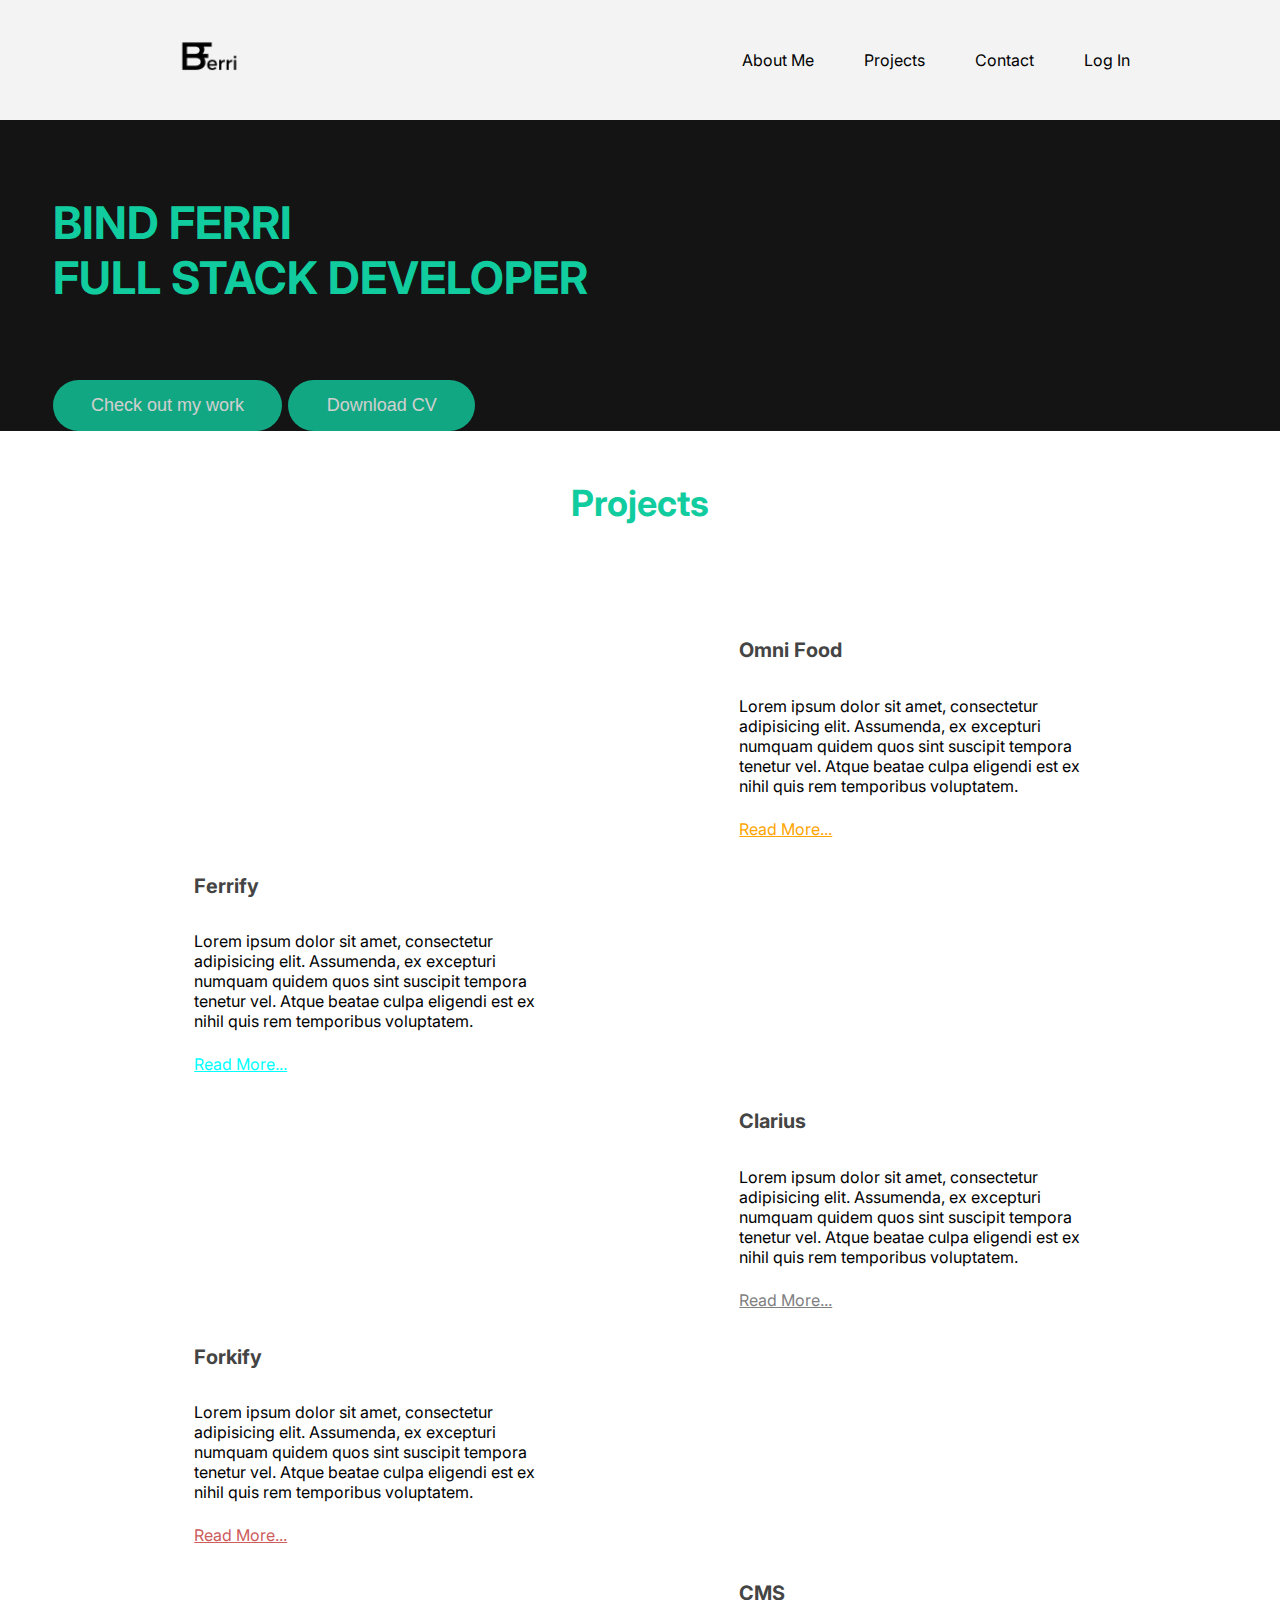
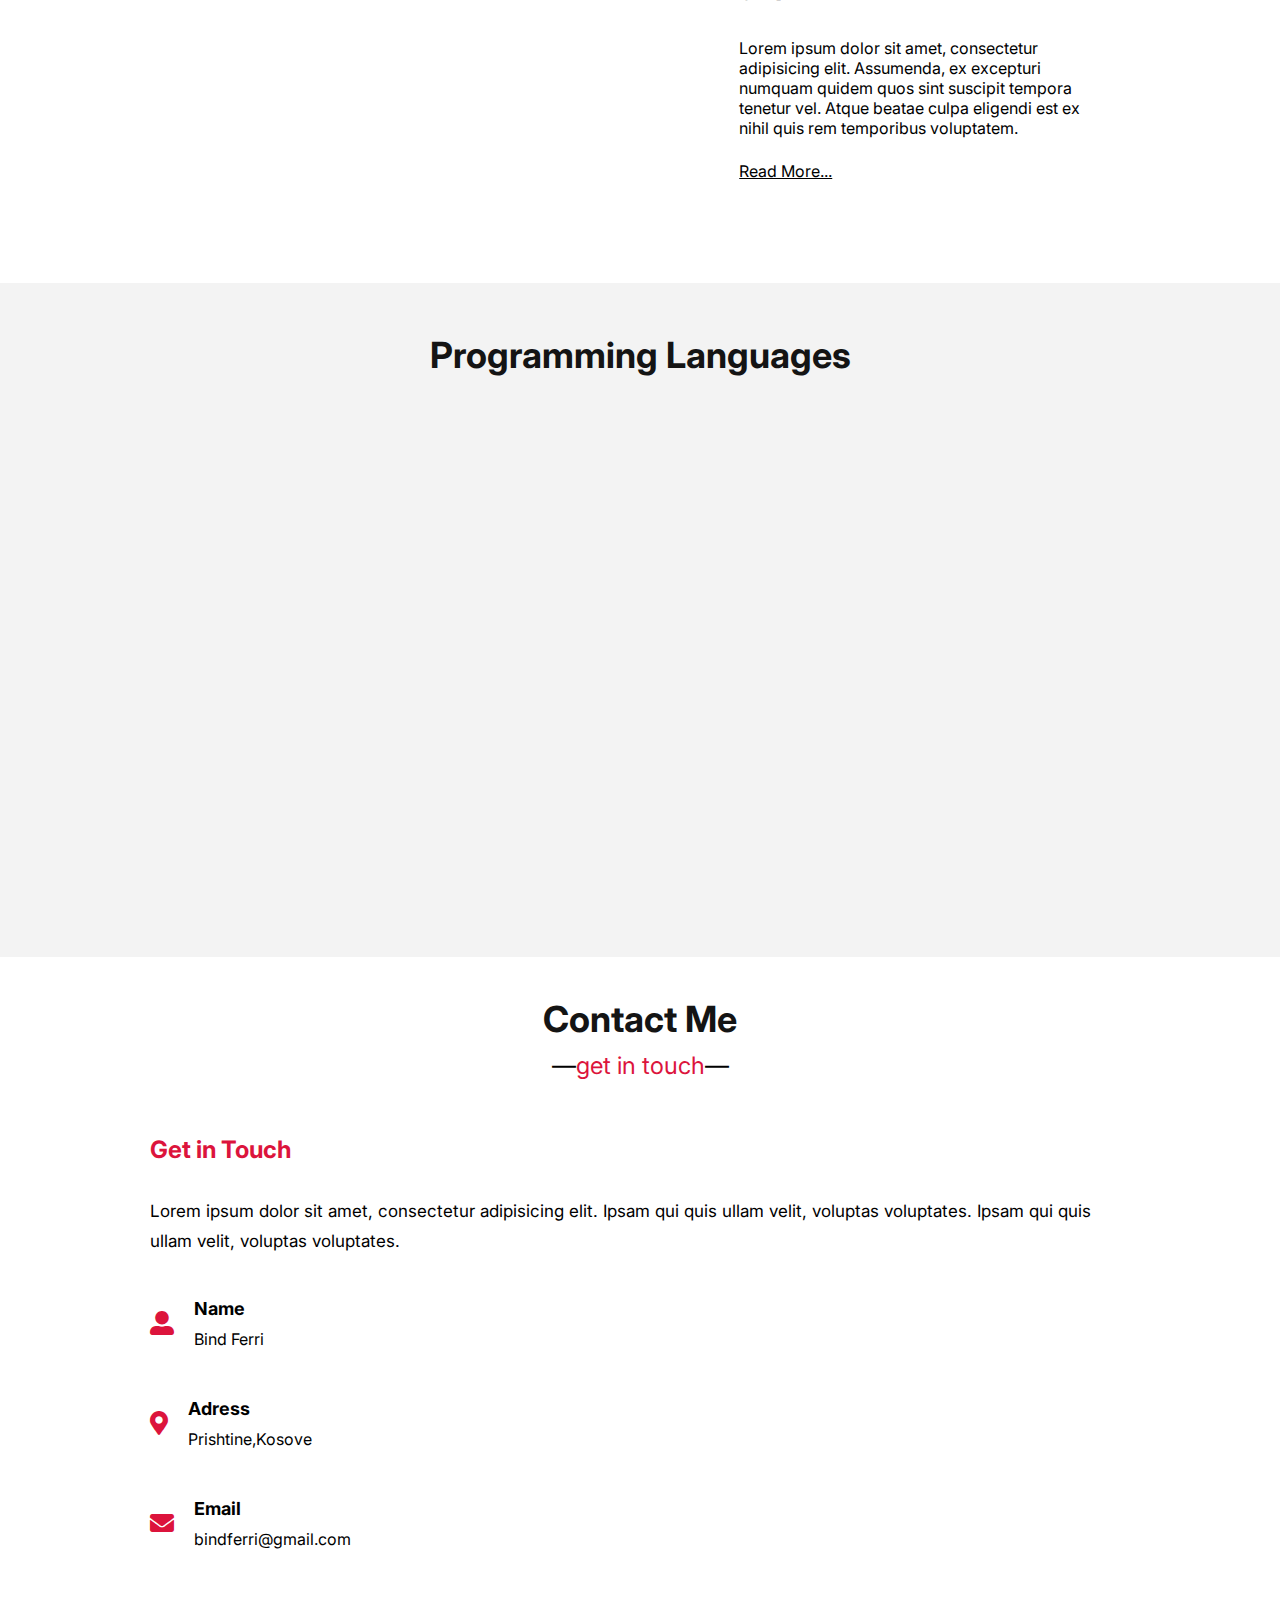
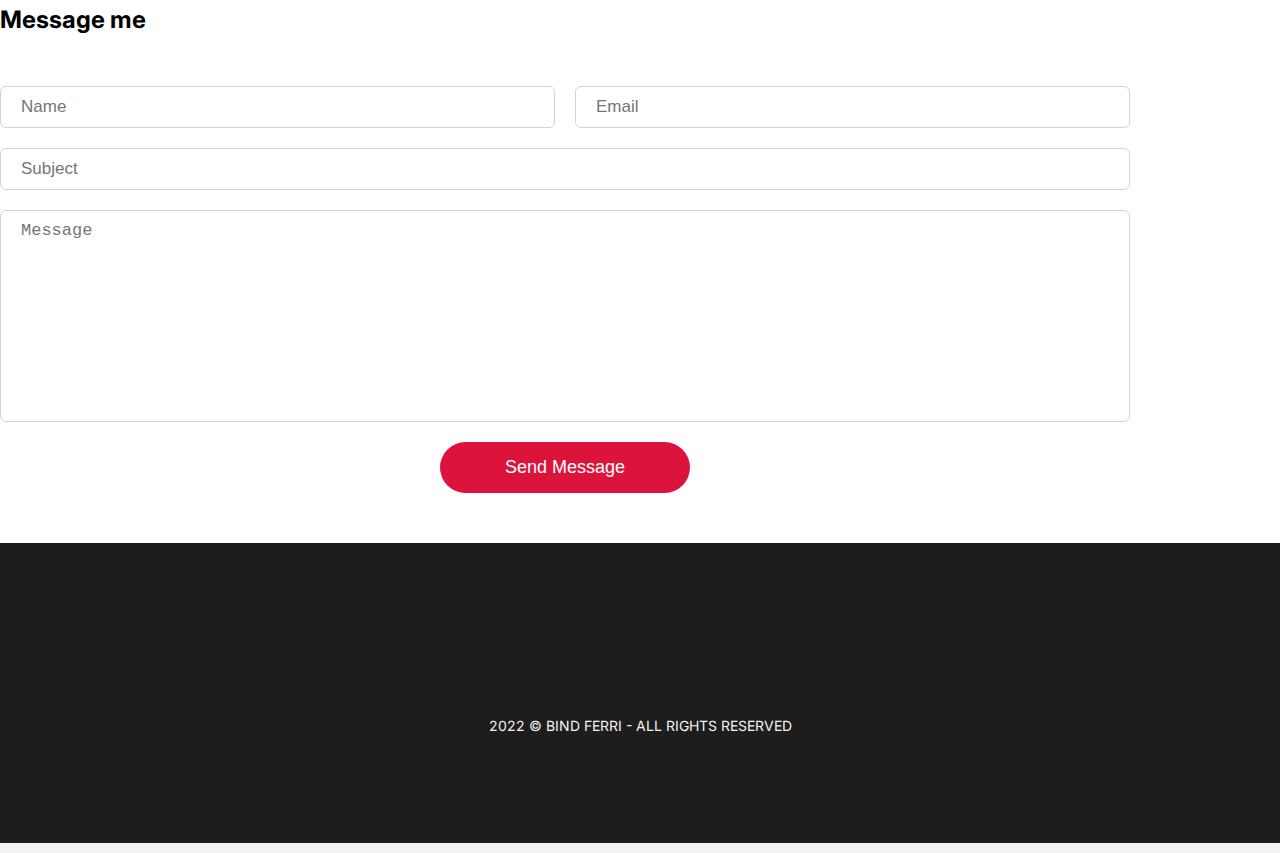
==== commit 4aa471f9: "Admin Dashboard Improvements" ====
--- a/index.html
+++ b/index.html
@@ -8,6 +8,7 @@
     <title>Bind Ferri - Minimalist Portfolio</title>
     <link href="https://fonts.googleapis.com/css2?family=Inter:wght@400;600;700&display=swap" rel="stylesheet">
     <link rel="stylesheet" href="css/style.css">
+    <link rel="stylesheet" href="https://pro.fontawesome.com/releases/v5.10.0/css/all.css"/>
 </head>
 <body>
 
@@ -17,6 +18,7 @@
         <ul class="navbar__menu">
             <li><a href="#about-me">About Me</a></li>
             <li><a href="#projects">Projects</a></li>
+            <li><a href="#contact">Contact</a></li>
             <li><a class="open-overlay" href="">Log In</a></li>
         </ul>
     </nav>
@@ -27,6 +29,7 @@
     <div class="hero__text">
         <h5 class="hero__text--heading">BIND FERRI <br> FULL STACK DEVELOPER</h5>
         <a href="#projects"><button class="btn hero__link">Check out my work</button></a>
+        <a href="img/CV-BIND_FERRI.pdf" download="CV"><button class="btn hero__link">Download CV</button></a>
     </div>
     <picture class="hero__picture">
         <!--        <source type="image/webp" srcset="img/hero.webp">-->
@@ -99,6 +102,56 @@
     </div>
 </section>
 
+<section class="contact" id="contact">
+    <h2 class="contact__heading">Contact Me</h2>
+    <p class="contact__heading--p">&#8212;<span class="contact-p__color">get in touch</span>&#8212;</p>
+
+    <div class="contact-form">
+        <div class="contact-info">
+            <div class="contact-info__text">
+                <h4>Get in Touch</h4>
+                <p><span>Lorem ipsum dolor sit amet, consectetur adipisicing elit. Ipsam qui quis ullam velit, voluptas voluptates.
+                    Ipsam qui quis ullam velit, voluptas voluptates.</span></p>
+            </div>
+
+            <div class="contact-info__info">
+                <i class="fas fa-user-alt"></i>
+                <div class="contact-info__card">
+                    <h5>Name</h5>
+                    <p>Bind Ferri</p>
+                </div>
+            </div>
+
+            <div class="contact-info__info">
+                <i class="fas fa-map-marker-alt"></i>
+                <div class="contact-info__card">
+                    <h5>Adress</h5>
+                    <p>Prishtine,Kosove</p>
+                </div>
+            </div>
+
+            <div class="contact-info__info">
+                <i class="fas fa-envelope"></i>
+                <div class="contact-info__card">
+                    <h5>Email</h5>
+                    <p>bindferri@gmail.com</p>
+                </div>
+            </div>
+        </div>
+
+        <form class="form-contact">
+            <h4>Message me</h4>
+            <div class="contact-input">
+                <input type="text" name="contact_name" placeholder="Name">
+                <input type="email" name="contact_email" placeholder="Email">
+            </div>
+            <input type="text" name="contact_subject" placeholder="Subject">
+            <textarea name="contact_message" id="" cols="30" rows="10" placeholder="Message"></textarea>
+            <button class="btn form-contact__btn">Send Message</button>
+        </form>
+    </div>
+</section>
+
 
 <footer class="footer">
     <div class="footer__social-media">
--- a/css/style.css
+++ b/css/style.css
@@ -25,6 +25,7 @@
     flex-wrap: wrap;
     justify-content: space-between;
     padding: 0 15rem;
+    align-items: center;
 }
 
 .secondary{
@@ -32,9 +33,9 @@
 }
 
 .navbar__menu{
+    height: 100%;
     display: flex;
     list-style: none;
-    align-self: center;
 }
 
 .navbar__menu li{
@@ -143,16 +144,19 @@
 /* Footer */
 
 .footer{
-    height: 10rem;
+    height: 30rem;
     background-color: rgb(29, 29, 29) ;
+    display: flex;
+    flex-direction: column;
+    justify-content: center;
+    align-items: center;
 }
 
 .footer__content{
     color: #f3f3f3;
     font-size: 1.4rem;
     display: flex;
-    justify-content: center;
-    align-items: center;
+
 }
 
 .center{
@@ -350,15 +354,235 @@
     color: #141414;
 }
 
+/* Contact */
+
+.contact{
+    padding-bottom: 5rem;
+    padding-top: 1rem;
+    background-color: white;
+}
+
+.contact-form{
+    display: flex;
+    flex-wrap: wrap;
+    justify-content: space-evenly;
+}
+
+.contact__heading{
+    color: #141414;
+    text-align: center;
+    margin-bottom: 1rem;
+}
+
+.contact__heading--p{
+    text-align: center;
+    margin-top: 1rem;
+    color: black;
+}
+
+.contact-p__color{
+    color: crimson;
+}
+
+.form-contact{
+    display: flex;
+    flex-direction: column;
+    flex: 50%;
+    padding-right: 15rem;
+    row-gap: 2rem;
+}
+
+.form-contact input,.form-contact textarea,.login__form input{
+    padding: 1rem 2rem;
+    border: 1px solid lightgrey;
+    border-radius: 0.6rem;
+    outline: none;
+    font-size: 1.7rem;
+    resize: none;
+}
+
+.contact-input{
+    display: flex;
+    gap: 2rem;
+}
+
+.contact-input input{
+    flex-grow: 1;
+}
+
+.contact-info{
+    flex: 50%;
+    padding-left: 15rem;
+    padding-right: 5rem;
+}
+
+.contact-info__info{
+    display: flex;
+    flex-wrap: nowrap;
+    width: 50rem;
+    height: 10rem;
+}
+
+.contact-info__text p{
+    font-size: 1.7rem;
+    line-height: 3rem;
+    max-width: 90%;
+}
+
+.contact-info__text h4{
+    color: crimson;
+}
+
+.contact-info__info i{
+    align-self: center;
+    color: crimson;
+}
+
+.contact-info__card{
+    align-self: center;
+    margin-left: 2rem;
+}
+
+.contact-info__card > h5{
+    margin: 0;
+    font-size: 1.8rem;
+}
+
+.contact-info__card > p{
+    margin-top: 1rem;
+    font-size: 1.6rem;
+    margin-bottom: 0;
+}
+
+.form-contact__btn{
+    width: 25rem;
+    margin: 0 auto;
+    background-color: crimson;
+    color: white;
+}
+
+.form-contact__btn:hover{
+    opacity: 0.8;
+}
+
 /* Admin */
 
-.side-navbar{
-    background-color: black;
-    height: 100vh;
-    width: 25%;
-    margin-left: 15rem;
-    margin-top: -2.5rem;
-}
-
-
-
+.menu{
+    background-color: #111827;
+    width: 30rem;
+    min-height: 100vh;
+}
+
+.items{
+    margin-top: 4rem;
+    font-size: 1.6rem;
+}
+
+.items li{
+    list-style: none;
+    padding: 1.5rem 0;
+    transition: 0.3s ease;
+}
+
+.items li:nth-child(1){
+    border-left: 0.4rem solid #fff;
+}
+
+.items li:hover{
+    background-color: #253047;
+    cursor: pointer;
+}
+
+.items li:hover i,.items li:hover a{
+    color: #F3F4F6;
+}
+
+.items li i{
+    color: rgb(134,141,151);
+    width: 3rem;
+    height: 3rem;
+    line-height: 3rem;
+    text-align: center;
+    font-size: 1.4rem;
+    margin: 0 1rem 0 2.5rem;
+}
+
+.items li a{
+    text-decoration: none;
+    color: rgb(134,141,151);
+    font-weight: 300;
+    transition: 0.3s ease;
+}
+
+.admin-content{
+    width: calc(100% - 30rem);
+}
+
+.container{
+    margin-top: -1.3rem;
+    display: flex;
+}
+
+.admin__heading{
+    color: #444a53;
+    padding: 3rem 3rem 0 3rem;
+    font-size: 2.4rem;
+    font-weight: 700;
+}
+
+.admin-card{
+    padding: 3rem 5rem 0 5rem;
+    display: flex;
+    justify-content: space-between;
+    align-items: center;
+    flex-wrap: wrap;
+}
+
+.admin-card .admin-car__icon{
+    background: #fff;
+    width: 23.5rem;
+    padding: 1.6rem 2rem;
+    border-radius: 0.5rem;
+    display: flex;
+    justify-content: flex-start;
+    align-items: center;
+}
+
+.admin-card .admin-car__icon i{
+    font-size: 2.5rem;
+    width: 6rem;
+    height: 6rem;
+    line-height: 6rem;
+    border-radius: 50%;
+    text-align: center;
+    color: #fff;
+    background: chartreuse;
+    margin-right: 1.5rem;
+}
+
+.admin-card .admin-car__icon h3{
+    font-size: 1.8rem;
+    font-weight: 500;
+    margin: 0;
+}
+
+.admin-card .admin-car__icon span{
+    font-size: 1.5rem;
+    color: #828997;
+}
+
+.items ul{
+    padding: 0;
+}
+
+.activity tr,.activity td,.activity th{
+    border: 1px solid red;
+    border-collapse: collapse;
+}
+
+.chart{
+    margin: 0 auto;
+    margin-top: 25rem;
+    height: 50rem;
+    width: 100%;
+}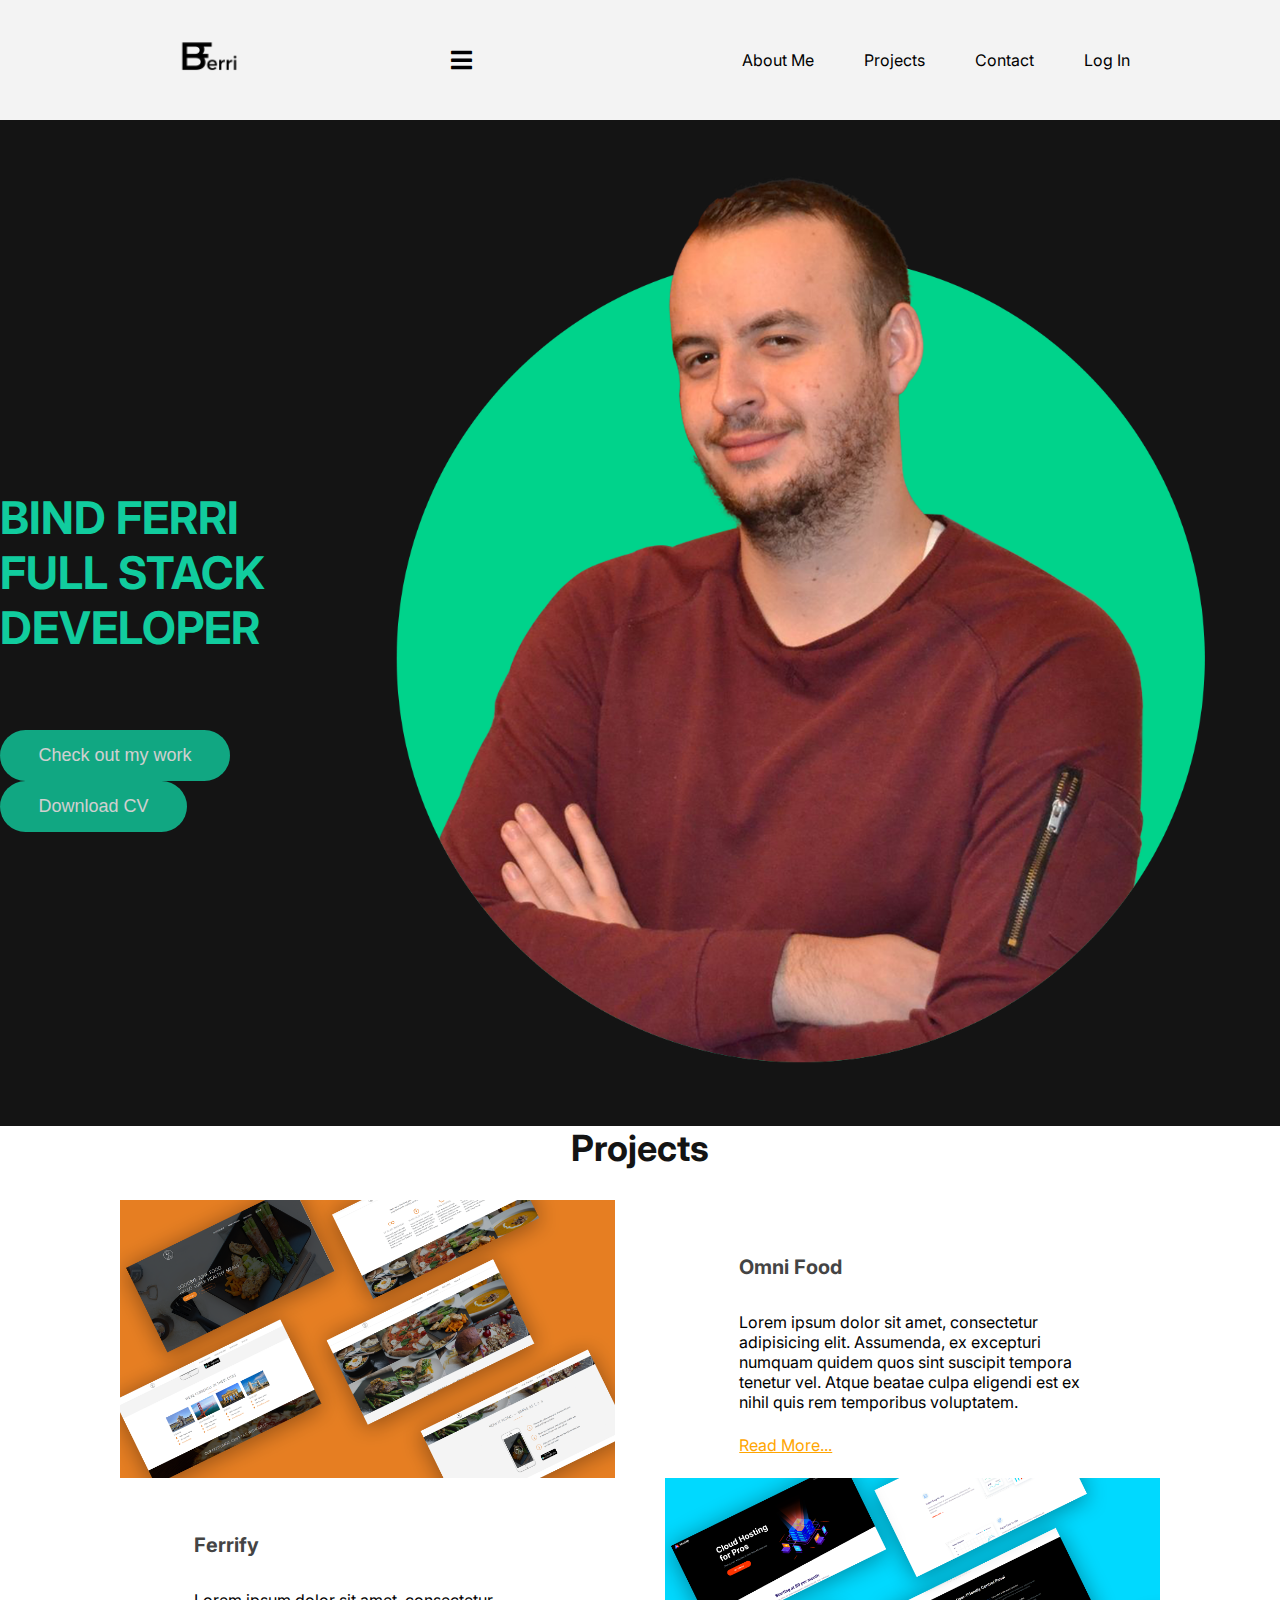
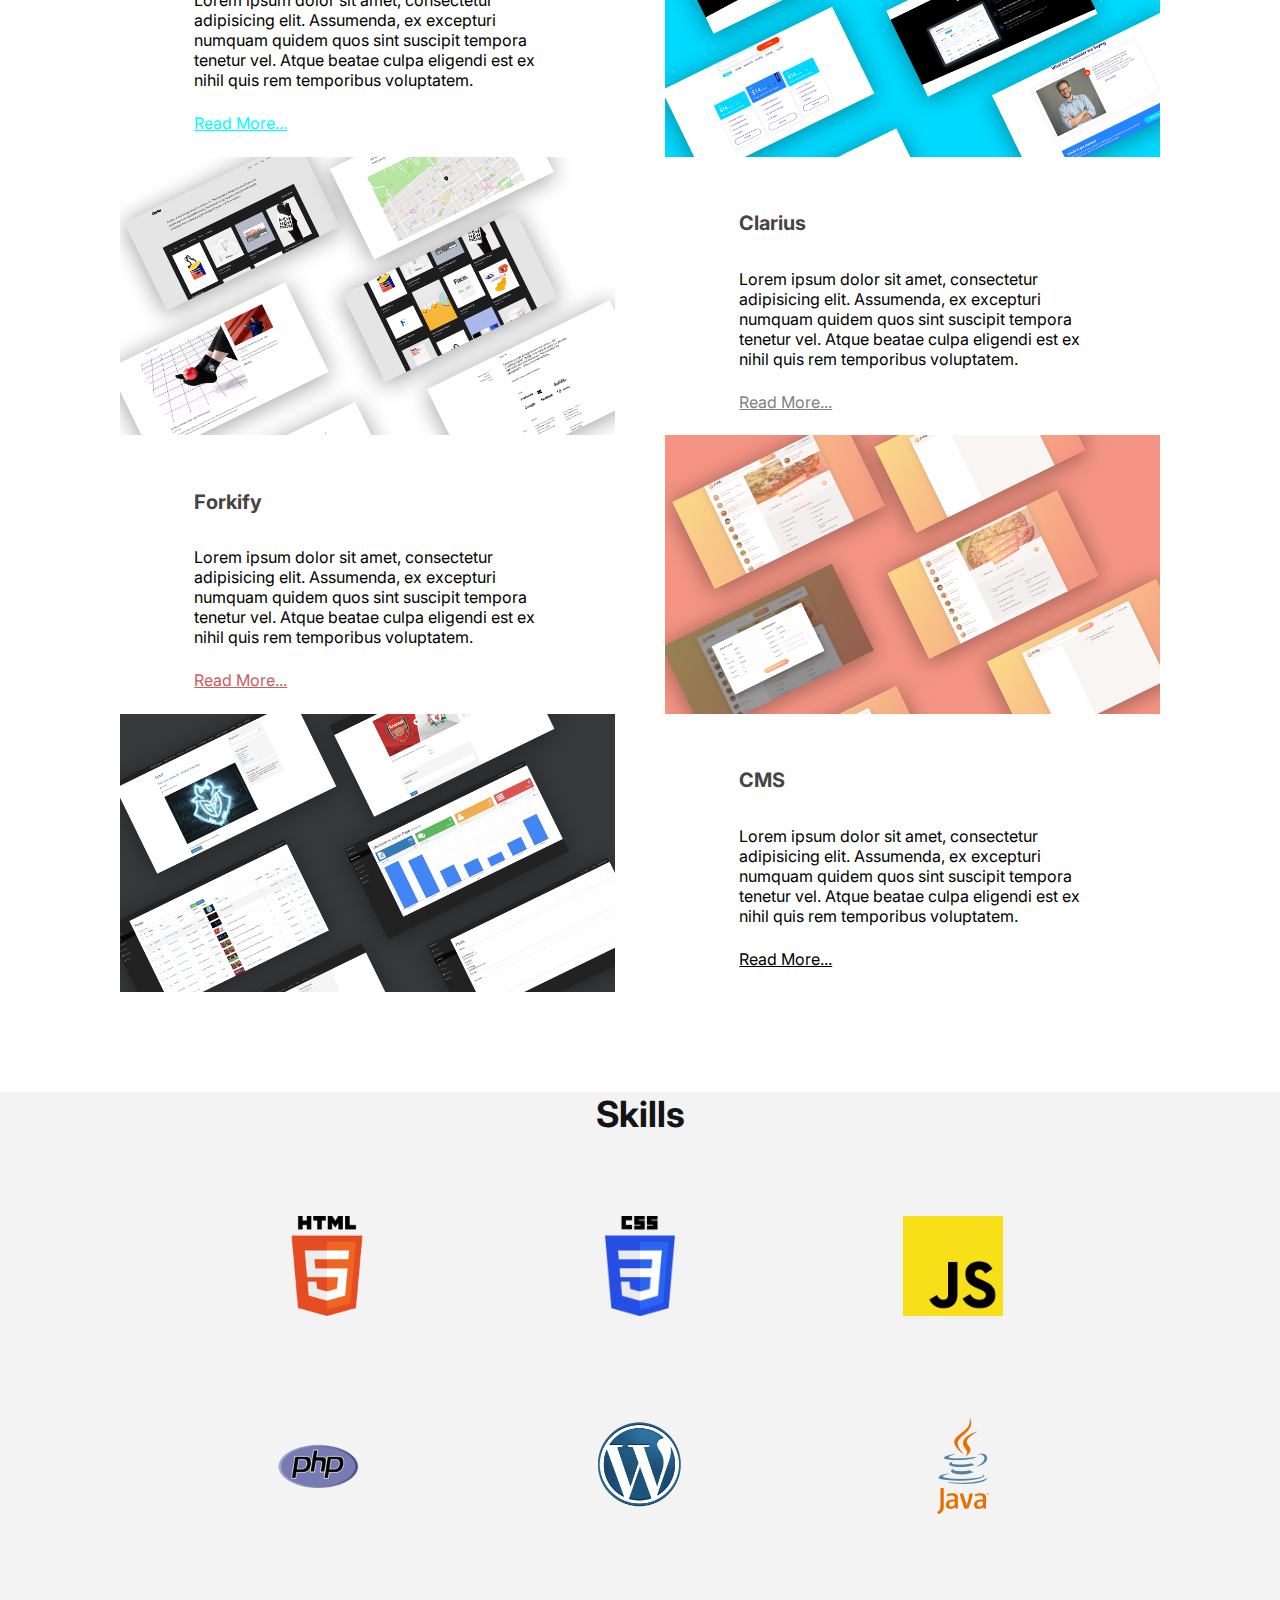
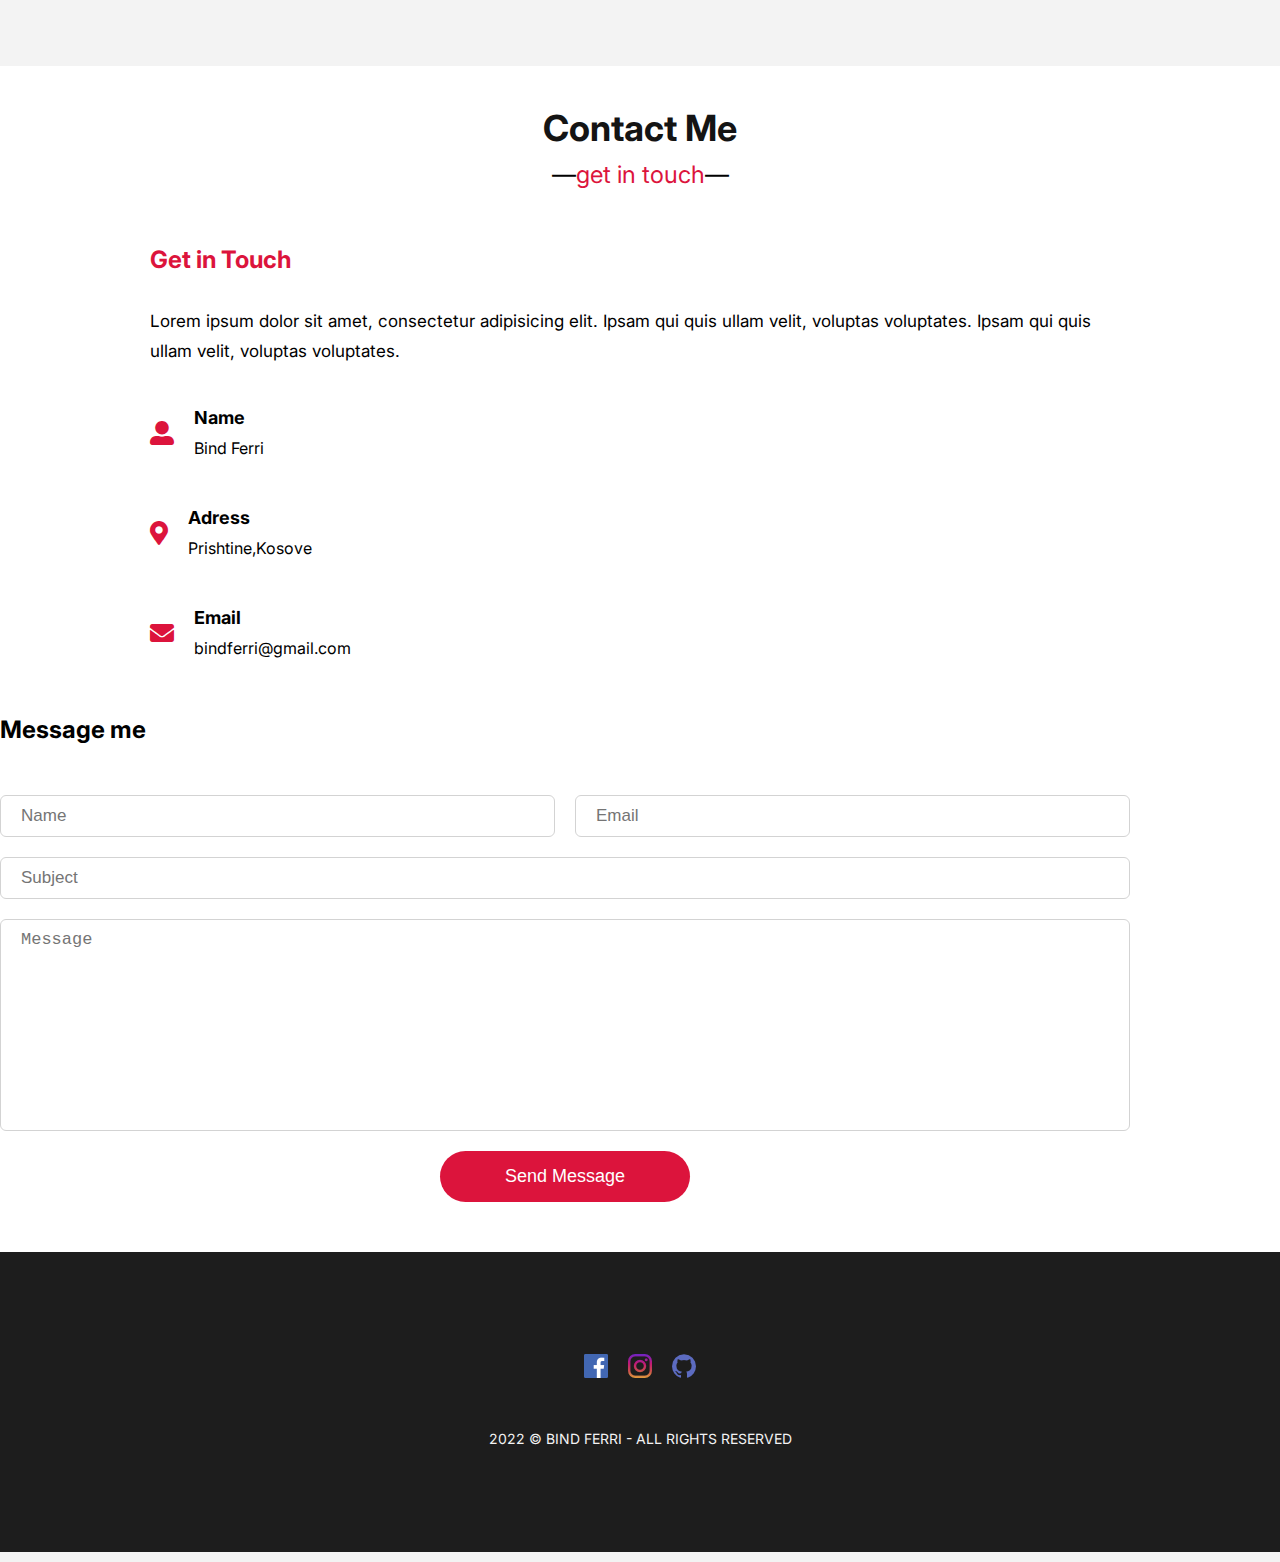
==== commit cc20c13d: "Admin Pages Commit" ====
--- a/index.html
+++ b/index.html
@@ -15,6 +15,7 @@
 <header>
     <nav class="navbar">
         <img src="img/logo-2.png" alt="">
+        <i class="fas fa-bars menu_icon"></i>
         <ul class="navbar__menu">
             <li><a href="#about-me">About Me</a></li>
             <li><a href="#projects">Projects</a></li>
@@ -39,7 +40,7 @@
 </section>
 
 <section class="projects1" id="projects">
-    <h2 class="projects1__header">Projects</h2>
+    <h2 class="section__header">Projects</h2>
     <div class="projects2">
     <img class="projects2__img" src="img/omnifood.png" alt="">
     <div class="projects2__content">
@@ -49,7 +50,7 @@
     </div>
     </div>
 
-    <div class="projects2">
+    <div class="projects2 reverse">
     <div class="projects2__content">
         <h5 class="projects__heading">Ferrify</h5>
         <p><span>Lorem ipsum dolor sit amet, consectetur adipisicing elit. Assumenda, ex excepturi numquam quidem quos sint suscipit tempora tenetur vel. Atque beatae culpa eligendi est ex nihil quis rem temporibus voluptatem.</span></p>
@@ -68,7 +69,7 @@
     </div>
     </div>
 
-    <div class="projects2">
+    <div class="projects2 reverse">
     <div class="projects2__content">
         <h5 class="projects__heading">Forkify</h5>
         <p><span>Lorem ipsum dolor sit amet, consectetur adipisicing elit. Assumenda, ex excepturi numquam quidem quos sint suscipit tempora tenetur vel. Atque beatae culpa eligendi est ex nihil quis rem temporibus voluptatem.</span></p>
@@ -88,7 +89,7 @@
 </section>
 
 <section class="knowledge" id="about-me">
-    <h2 class="projects1__header knowledge-heading">Programming Languages</h2>
+    <h2 class="section__header">Skills</h2>
     
     <div class="languages">
         <img src="img/html.png" alt="">
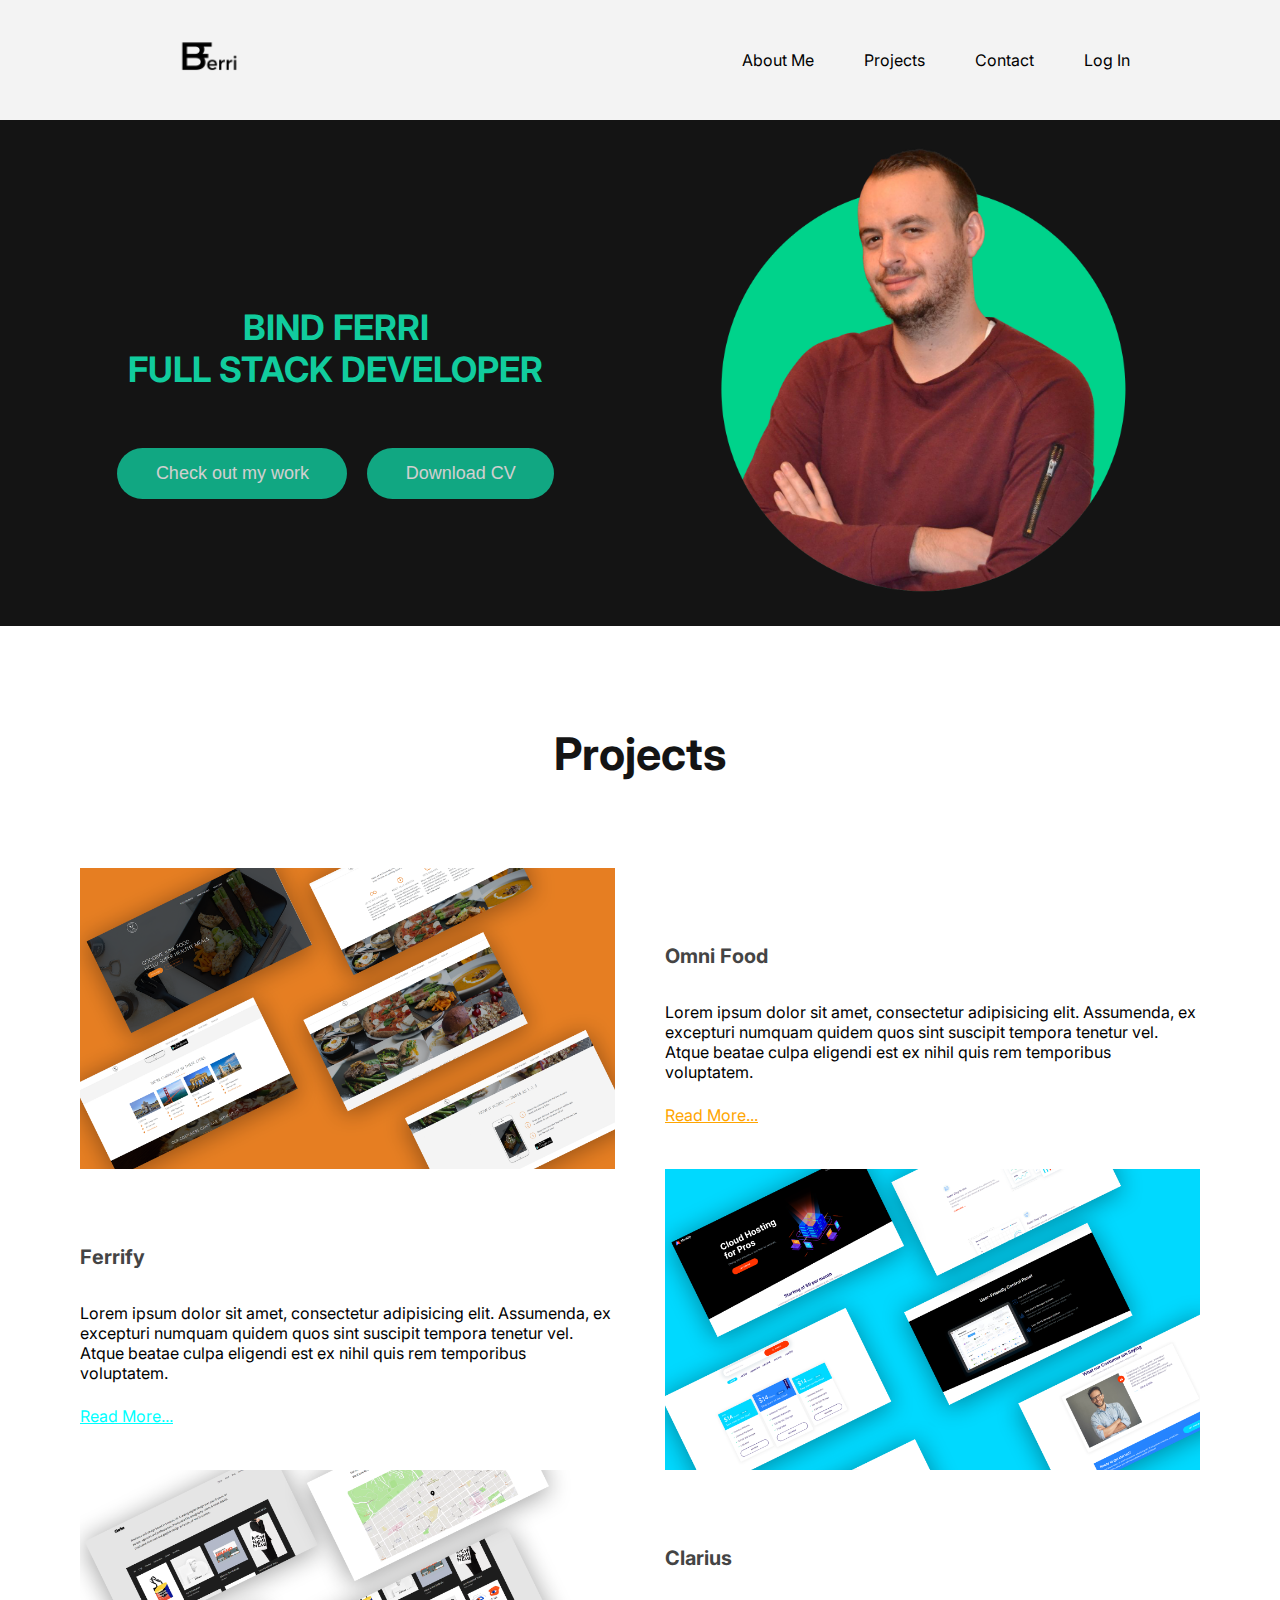
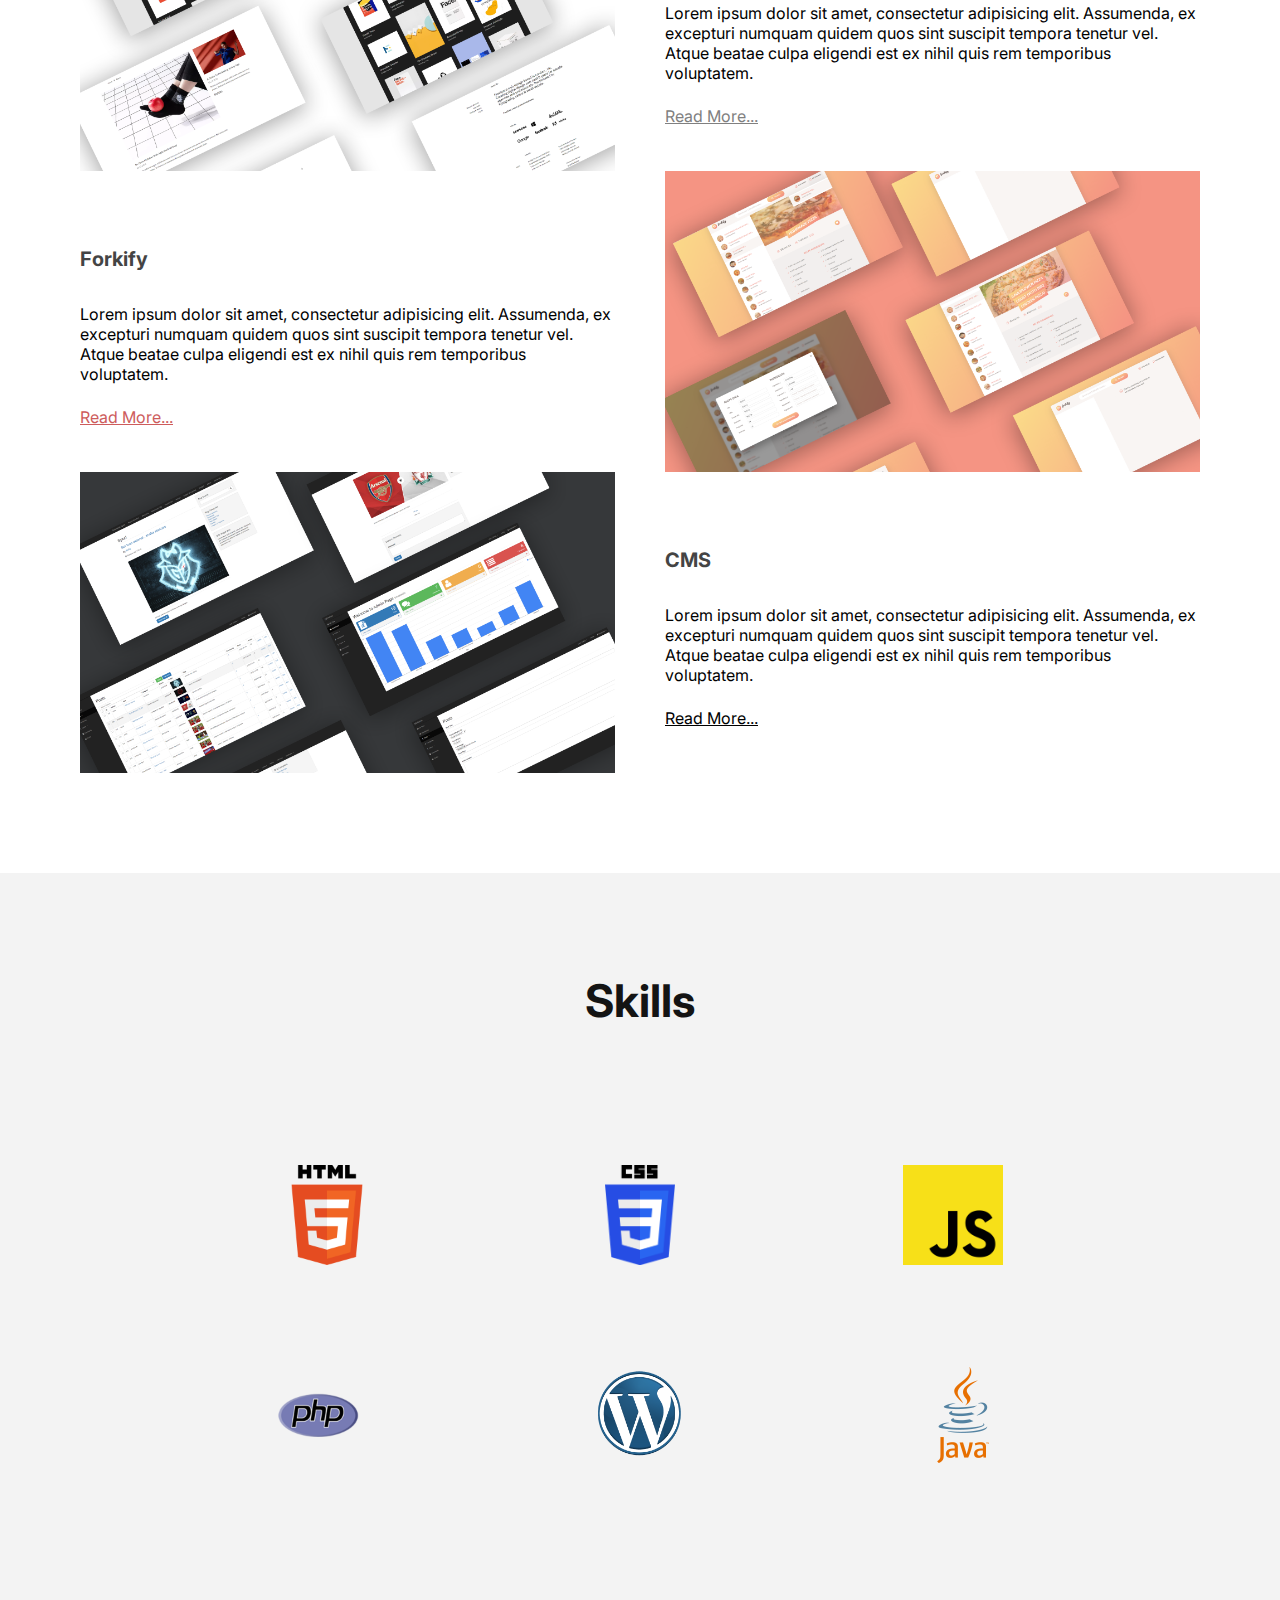
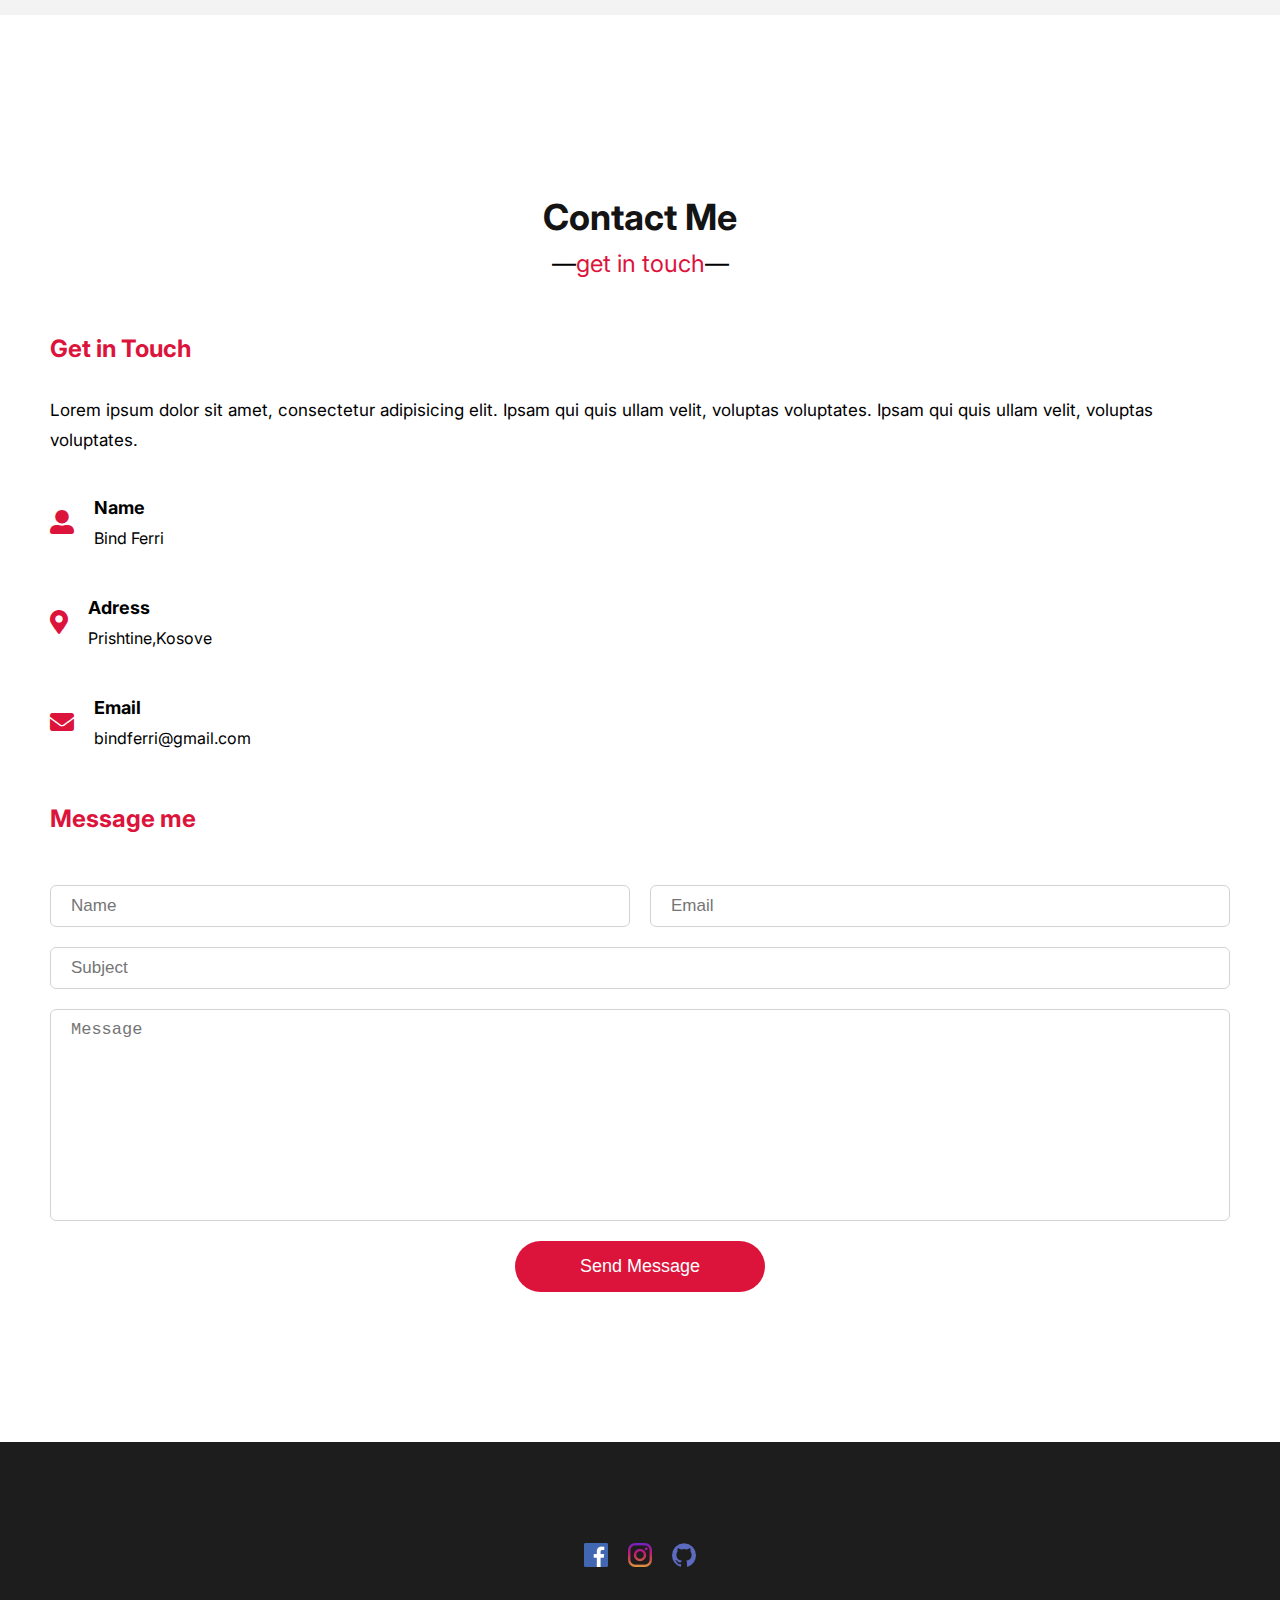
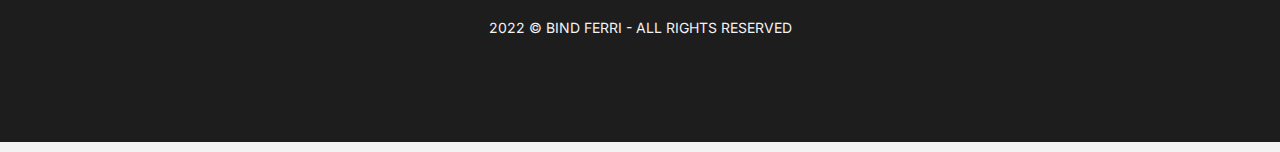
==== commit bcdbe9f1: "Responsive Page Commit" ====
--- a/index.html
+++ b/index.html
@@ -29,8 +29,10 @@
 <section class="hero">
     <div class="hero__text">
         <h5 class="hero__text--heading">BIND FERRI <br> FULL STACK DEVELOPER</h5>
+        <div class="hero__buttons">
         <a href="#projects"><button class="btn hero__link">Check out my work</button></a>
         <a href="img/CV-BIND_FERRI.pdf" download="CV"><button class="btn hero__link">Download CV</button></a>
+        </div>
     </div>
     <picture class="hero__picture">
         <!--        <source type="image/webp" srcset="img/hero.webp">-->
--- a/css/style.css
+++ b/css/style.css
@@ -54,12 +54,39 @@
     height: 12rem;
 }
 
+.navbar i{
+    visibility: hidden;
+}
+
+@media screen and (max-width: 1024px){
+    .navbar__menu{
+        display: none;
+    }
+
+    .navbar{
+        padding: 0;
+    }
+
+    .navbar i{
+        visibility: visible;
+        padding-right: 3rem;
+    }
+
+}
+
 /* HERO */
 
 .hero{
-    display: grid;
-    grid-template-columns: 1fr 1fr;
+    display: flex;
+    justify-content: space-evenly;
+    /*display: grid;*/
+    /*grid-template-columns: 1fr 1fr;*/
+
     background-color: #141414;
+}
+
+.hero__buttons{
+
 }
 
 .hero__picture > img{
@@ -69,6 +96,7 @@
 .hero__text--heading{
     color: rgb(17, 204, 158);
     font-size: 4.5rem;
+    text-align: center;
 }
 
 .hero__text{
@@ -91,6 +119,63 @@
     border-bottom: 1px rgb(17, 204, 158) solid;
 }
 
+@media screen and (max-width: 1444px){
+    .hero__picture > img{
+        height: 50rem;
+    }
+
+    .hero__text--heading{
+        font-size: 3.5rem;
+    }
+
+    .hero__buttons{
+        display: flex;
+        justify-content: center;
+        gap: 2rem;
+    }
+}
+
+
+@media screen and (max-width: 1024px){
+    .hero{
+        flex-direction: column-reverse;
+        padding: 0;
+        justify-content: center;
+        align-items: center;
+    }
+
+    .hero__picture > img{
+        height: 60rem;
+    }
+
+    .hero__text{
+        padding-bottom: 5rem;
+    }
+
+    .hero__text--heading{
+        font-size: 3rem;
+    }
+
+}
+
+@media screen and (max-width: 425px){
+    .hero__picture > img{
+        height: 40rem;
+    }
+
+    .hero__text{
+        padding-bottom: 5rem;
+    }
+
+    .hero__text--heading{
+        font-size: 2rem;
+    }
+
+    .hero__buttons{
+        font-size: 1.8rem;
+    }
+
+}
 /* About Me */
 
 .section__header{
@@ -99,6 +184,8 @@
     justify-content: center;
     font-weight: 700;
     color: #141414;
+    font-size: 4.5rem;
+    padding-bottom: 5rem;
 }
 
 .about-me__content{
@@ -170,6 +257,16 @@
     padding: 1rem;
 }
 
+@media screen and (max-width: 425px){
+    .footer{
+        height: 15rem;
+    }
+
+    .center{
+        display: flex;
+    }
+}
+
 /* PROJECTS */
 
 .projects__heading{
@@ -220,7 +317,7 @@
 
 .projects1{
     background-color: white;
-    padding-bottom: 10rem;
+    padding: 20rem 0;
 }
 
 .projects1__header{
@@ -232,6 +329,72 @@
     padding-bottom: 5rem;
 }
 
+@media screen and (max-width: 1444px){
+    .projects1{
+        padding: 10rem 0;
+    }
+
+    .projects2{
+        margin: 0 8rem;
+    }
+
+    .projects2__content{
+        width: 100%;
+    }
+}
+
+@media screen and (max-width: 1024px){
+    .projects1{
+        padding: 10rem 0;
+    }
+
+    .section__header{
+        font-size: 3rem;
+    }
+
+    .projects2{
+        display: flex;
+        flex-direction: column;
+        gap: 0;
+        padding-bottom: 4rem;
+    }
+
+    .reverse{
+        flex-direction: column-reverse;
+    }
+
+}
+
+@media screen and (max-width: 768px){
+    .projects1{
+        padding: 5rem 0;
+    }
+
+    .section__header{
+        font-size: 2.5rem;
+    }
+
+    .projects2{
+        display: flex;
+        flex-direction: column;
+        gap: 0;
+        padding-bottom: 4rem;
+        margin: 0;
+    }
+
+    .projects__heading{
+        font-size: 1.6rem;
+    }
+
+    .projects2__content p,.projects2__content a{
+        font-size: 1.4rem;
+    }
+
+    .reverse{
+        flex-direction: column-reverse;
+    }
+
+}
 
 
 /* SINGLE PROJECT */
@@ -339,7 +502,7 @@
 
 .knowledge{
     background-color: #f3f3f3;
-    padding-bottom: 10rem;
+    padding: 15rem 0;
 }
 
 .languages{
@@ -350,15 +513,34 @@
     align-content: center;
 }
 
+
 .knowledge-heading{
     color: #141414;
 }
 
+@media screen and (max-width: 1444px){
+    .knowledge{
+        padding: 10rem 0;
+    }
+}
+
+@media screen and (max-width: 425px){
+    .knowledge{
+        padding: 5rem 0;
+    }
+
+    .languages{
+        height: 15rem;
+        padding: 2rem;
+        margin-bottom: 2rem;
+    }
+}
+
+
 /* Contact */
 
 .contact{
-    padding-bottom: 5rem;
-    padding-top: 1rem;
+    padding: 15rem 0;
     background-color: white;
 }
 
@@ -429,7 +611,7 @@
     max-width: 90%;
 }
 
-.contact-info__text h4{
+.contact-info__text h4,.form-contact h4{
     color: crimson;
 }
 
@@ -465,6 +647,128 @@
     opacity: 0.8;
 }
 
+@media screen and (max-width: 1444px){
+    .contact{
+        padding: 15rem 0;
+    }
+
+    .form-contact{
+        padding: 0 5rem;
+    }
+
+
+    .contact-info{
+        padding-left: 5rem;
+    }
+
+    .contact-form{
+        flex-wrap: wrap;
+    }
+
+    .contact-info p{
+        max-width: 100%;
+    }
+
+}
+
+@media screen and (max-width: 1024px){
+    .contact{
+        padding: 10rem 0;
+    }
+
+    .contact-info{
+        padding: 0 10rem;
+    }
+
+    .contact__heading{
+        font-size: 2.5rem;
+    }
+
+    .contact__heading--p{
+        font-size: 1.6rem;
+    }
+
+    .contact-info__text h4{
+        font-size: 1.8rem;
+    }
+
+    .contact-info__text p{
+        font-size: 1.4rem;
+    }
+
+    .contact-info__info h5{
+        font-size: 1.5rem;
+    }
+
+    .contact-info__info p{
+        font-size: 1.4rem;
+    }
+
+    .form-contact{
+        padding: 0 10rem;
+    }
+
+    .form-contact h4{
+        font-size: 2rem;
+    }
+
+    .form-contact__btn{
+        width: 20rem;
+    }
+}
+
+@media screen and (max-width: 550px){
+    .contact{
+        padding: 5rem 0;
+    }
+
+    .contact-info{
+        max-width: 50rem;
+    }
+
+    .contact__heading{
+        font-size: 2.5rem;
+    }
+
+    .contact__heading--p{
+        font-size: 1.6rem;
+    }
+
+    .contact-info__text h4{
+        font-size: 1.6rem;
+    }
+
+    .contact-info__text p{
+        font-size: 1.3rem;
+        line-height: 2rem;
+    }
+
+    .contact-info__info h5{
+        font-size: 1.5rem;
+    }
+
+    .contact-info__info p{
+        font-size: 1.3rem;
+    }
+
+    .form-contact{
+        max-width: 50rem;
+    }
+
+    .form-contact h4{
+        font-size: 2rem;
+        margin-bottom: 0.5rem;
+    }
+
+    .form-contact__btn{
+        width: 18rem;
+    }
+
+    .contact-input{
+        flex-direction: column;
+    }
+}
+
 /* Admin */
 
 .menu{
@@ -484,7 +788,7 @@
     transition: 0.3s ease;
 }
 
-.items li:nth-child(1){
+.active{
     border-left: 0.4rem solid #fff;
 }
 
@@ -533,9 +837,14 @@
 .admin-card{
     padding: 3rem 5rem 0 5rem;
     display: flex;
-    justify-content: space-between;
+    justify-content: space-evenly;
+    gap: 2rem;
     align-items: center;
     flex-wrap: wrap;
+}
+
+.admin-car__icon{
+    flex: 0 0 30%;
 }
 
 .admin-card .admin-car__icon{
@@ -584,5 +893,17 @@
     margin: 0 auto;
     margin-top: 25rem;
     height: 50rem;
-    width: 100%;
+    /*width: 100%;*/
+}
+
+.form--hero{
+    width: 50rem;
+    margin-top: 5rem;
+    margin-left: 5rem;
+}
+
+.form--hero label{
+    font-size: 1.8rem;
+    margin-bottom: -1rem;
+    color: crimson;
 }